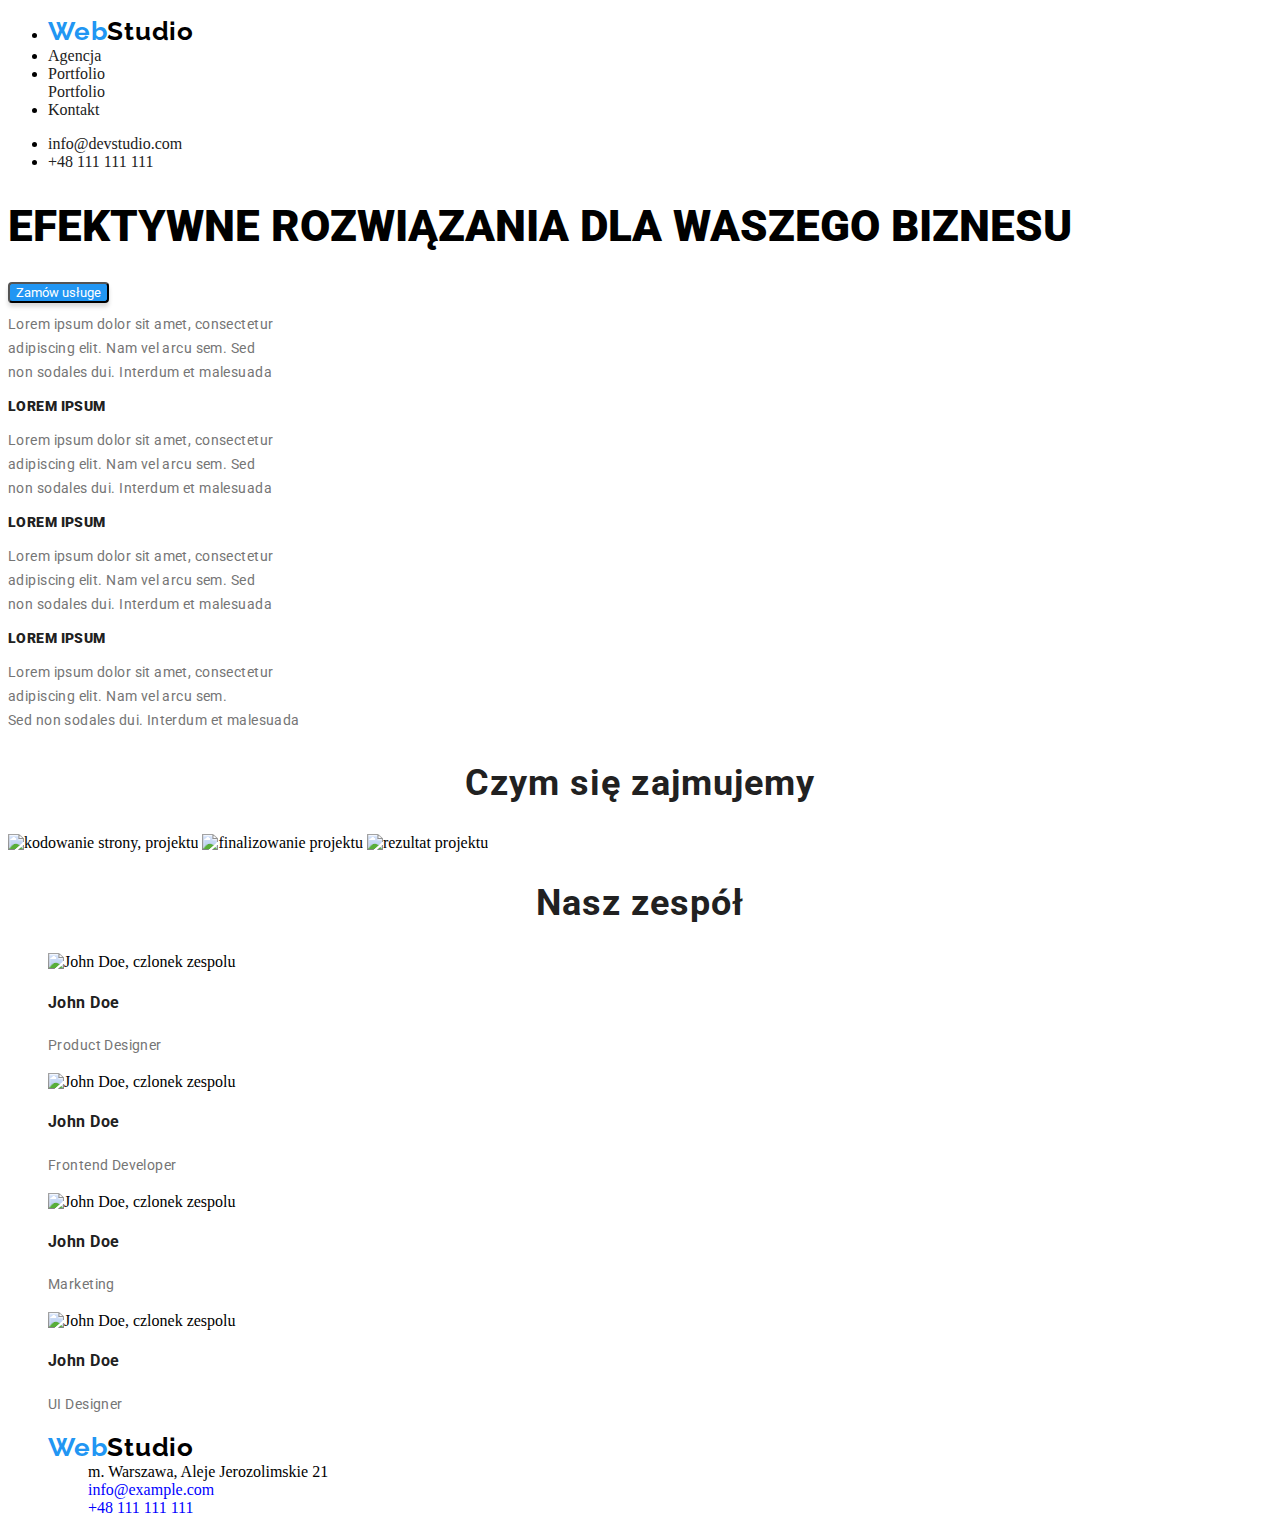
==== index.html @ becf3236 "nowe" ====
<!DOCTYPE html>
<html lang="en">
  <head>
    <meta charset="UTF-8" />
    <meta http-equiv="X-UA-Compatible" content="IE=edge" />
    <meta name="viewport" content="width=device-width, initial-scale=1.0" />
    <title>Document</title>
    <link rel="preconnect" href="https://fonts.googleapis.com" />
    <link rel="preconnect" href="https//fonts.gstatic.com" crossorigin />
    <link
      href="https://fonts.googleapis.com/css2?family=Raleway:wght@700&family=Roboto:wght@400;500;700;900&display=swap"
      rel="stylesheet"
    />
    <style>
      body {
        font-family: "Roboto", sans-serif, weight=700, sieze=18px, color #212121;
      }
      button {
        cursor: pointer;
        position: absolute;

        font-family: "Roboto";
        font-style: normal;

        color: #ffffff;

        background: #2196f3;
        box-shadow: 0px 4px 4px rgba(0, 0, 0, 0.15);
        border-radius: 4px;
      }
      h1 {
        font-family: "Roboto";
        font-style: normal;
        font-weight: 900;
        font-size: 44px;
      }
      h2 {
        font-family: "Roboto";
        font-style: normal;
        font-weight: 700;
        font-size: 36px;
        line-height: 42px;
        text-align: center;
        letter-spacing: 0.03em;

        color: #212121;
      }
      h3 {
        font-family: "Roboto";
        font-style: normal;
        font-weight: 700;
        font-size: 14px;
        line-height: 16px;
        letter-spacing: 0.03em;
        text-transform: uppercase;

        color: #212121;
      }
      h4 {
        font-family: "Roboto";
        font-style: normal;
        font-weight: 500;
        font-size: 16px;
        line-height: 19px;

        letter-spacing: 0.03em;

        color: #212121;
      }
      p {
        font-family: "Roboto";
        font-style: normal;
        font-weight: 400;
        font-size: 14px;
        line-height: 24px;

        /* or 171% */
        letter-spacing: 0.03em;

        color: #757575;
      }

      .social-links a {
        text-decoration: none;
        color: #212121;
      }

      .social-links .link:hover,
      .social-links .link:focus {
        color: #2196f3;
      }
      a {
        color: blue;
        text-decoration: none;
      }
      .blue-font {
        font-family: "Raleway";
        font-style: normal;
        font-weight: 700;
        font-size: 26px;
        line-height: 31px;

        letter-spacing: 0.03em;

        color: #000000;
      }
      .social-links .contact {
        font-family: "Roboto";
        font-style: normal;
        font-weight: 500;
        font-size: 14px;
        line-height: 16px;
        letter-spacing: 0.02em;

        color: #757575;
      }
      .dark-font {
        font-family: "Raleway";
        font-style: normal;
        font-weight: 700;
        font-size: 26px;
        line-height: 31px;

        /* identical to box height */
        letter-spacing: 0.03em;

        color: #2196f3;
      }
      .mail{
font-family: 'Roboto';
font-style: normal;
font-weight: 400;
font-size: 14px;
line-height: 24px;

/* or 171% */
letter-spacing: 0.03em;}

    .site-nav.link{
      text-decoration: underline;
    }
      
    </style>
  </head>
  <body>
    <header>
      <nav>
        <ul class="social-links">
          <li>
            <a class="link-logo" href="/WebStudio"
              ><span class="dark-font">Web</span><span class="blue-font">Studio</span></a
            >
          </li>
          <li><a class="link" href="/Agencja">Agencja</a></li>
          <li><a class="link" href="/Portfolio">Portfolio</a></li>
          <a class="link" href="./portfolio.html">Portfolio</a>
          <li><a class="link" href="/kontakt">Kontakt</a></li>
        </ul>
      </nav>
      <ul class="social-links contact">
        <li><a class="link" href="/mailto:info@devstudio.com">info@devstudio.com</a></li>
        <li><a class="link" href="/tel:+48111111111">+48 111 111 111</a></li>
      </ul>
    </header>
    <main>
      <section>
        <h1>EFEKTYWNE ROZWIĄZANIA DLA WASZEGO BIZNESU</h1>
      </section>
      <section2>
        <button class="button">Zamów usługe</button>
      </section2>
      <section3>
        <h3><strong>LOREM IPSUM</strong></h3>
        <p>
          Lorem ipsum dolor sit amet, consectetur <br />adipiscing elit. Nam vel arcu sem. Sed
          <br />non sodales dui. Interdum et malesuada
        </p>
        <h3><strong>LOREM IPSUM</strong></h3>
        <p>
          Lorem ipsum dolor sit amet, consectetur <br />adipiscing elit. Nam vel arcu sem. Sed
          <br />non sodales dui. Interdum et malesuada
        </p>
        <h3><strong>LOREM IPSUM</strong></h3>
        <p>
          Lorem ipsum dolor sit amet, consectetur <br />adipiscing elit. Nam vel arcu sem. Sed
          <br />non sodales dui. Interdum et malesuada
        </p>
        <h3><strong>LOREM IPSUM</strong></h3>
        <p>
          Lorem ipsum dolor sit amet, consectetur <br />adipiscing elit. Nam vel arcu sem. <br />Sed
          non sodales dui. Interdum et malesuada
        </p>
      <section4>
        <h2>Czym się zajmujemy</h2>
        <img src="./images/img.jpg" alt="kodowanie strony, projektu" width="370" height="294" />
        <img src="./images/img2.jpg" alt="finalizowanie projektu" width="370" height="294" />
        <img src="./images/img3.jpg" alt="rezultat projektu" width="370" height="294" />
      <section5>
        <h2>Nasz zespół</h2>
        <figure>
          <img src="./images/img4.jpg" alt="John Doe, czlonek zespolu" width="270" height="260" />
          <figcaption>
            <h4><strong>John Doe</strong></h4>
            <p class="team">Product Designer</p>
          </figcaption>
        </figure>
        <figure>
          <img src="./images/img5.jpg" alt="John Doe, czlonek zespolu" width="270" height="260" />
          <figcaption>
            <h4><strong>John Doe</strong></h4>
            <p class="team">Frontend Developer</p>
          </figcaption>
        </figure>
        <figure>
          <img src="./images/img6.jpg" alt="John Doe, czlonek zespolu" width="270" height="260" />
          <figcaption>
            <h4><strong>John Doe</strong></h4>
            <p class="team">Marketing</p>
          </figcaption>
        </figure>
        <figure>
          <img src="./images/img7.jpg" alt="John Doe, czlonek zespolu" width="270" height="260" />
          <figcaption>
            <h4><strong>John Doe</strong></h4>
            <p class="team">UI Designer</p>
          </figcaption>
        </figure>
    </main>
    </main>
    <footer>
      <adress>
        <ul>
          <a class="link-logo" href="/WebStudio"
          ><span class="dark-font">Web</span><span class="blue-font">Studio</span></a>
          <adress>
            <ul class="adress">
              m. Warszawa, Aleje Jerozolimskie 21
            </ul>
          </address>
          <ul><a  href="mailto:info@exaple.com"><site-nav class="link">info@example.com</site-nav></a></ul>
          <ul><a  href="tel:+48111111111">+48 111 111 111</a></ul>
        </ul>
      </adress>
    </footer>
  </body>
</html>
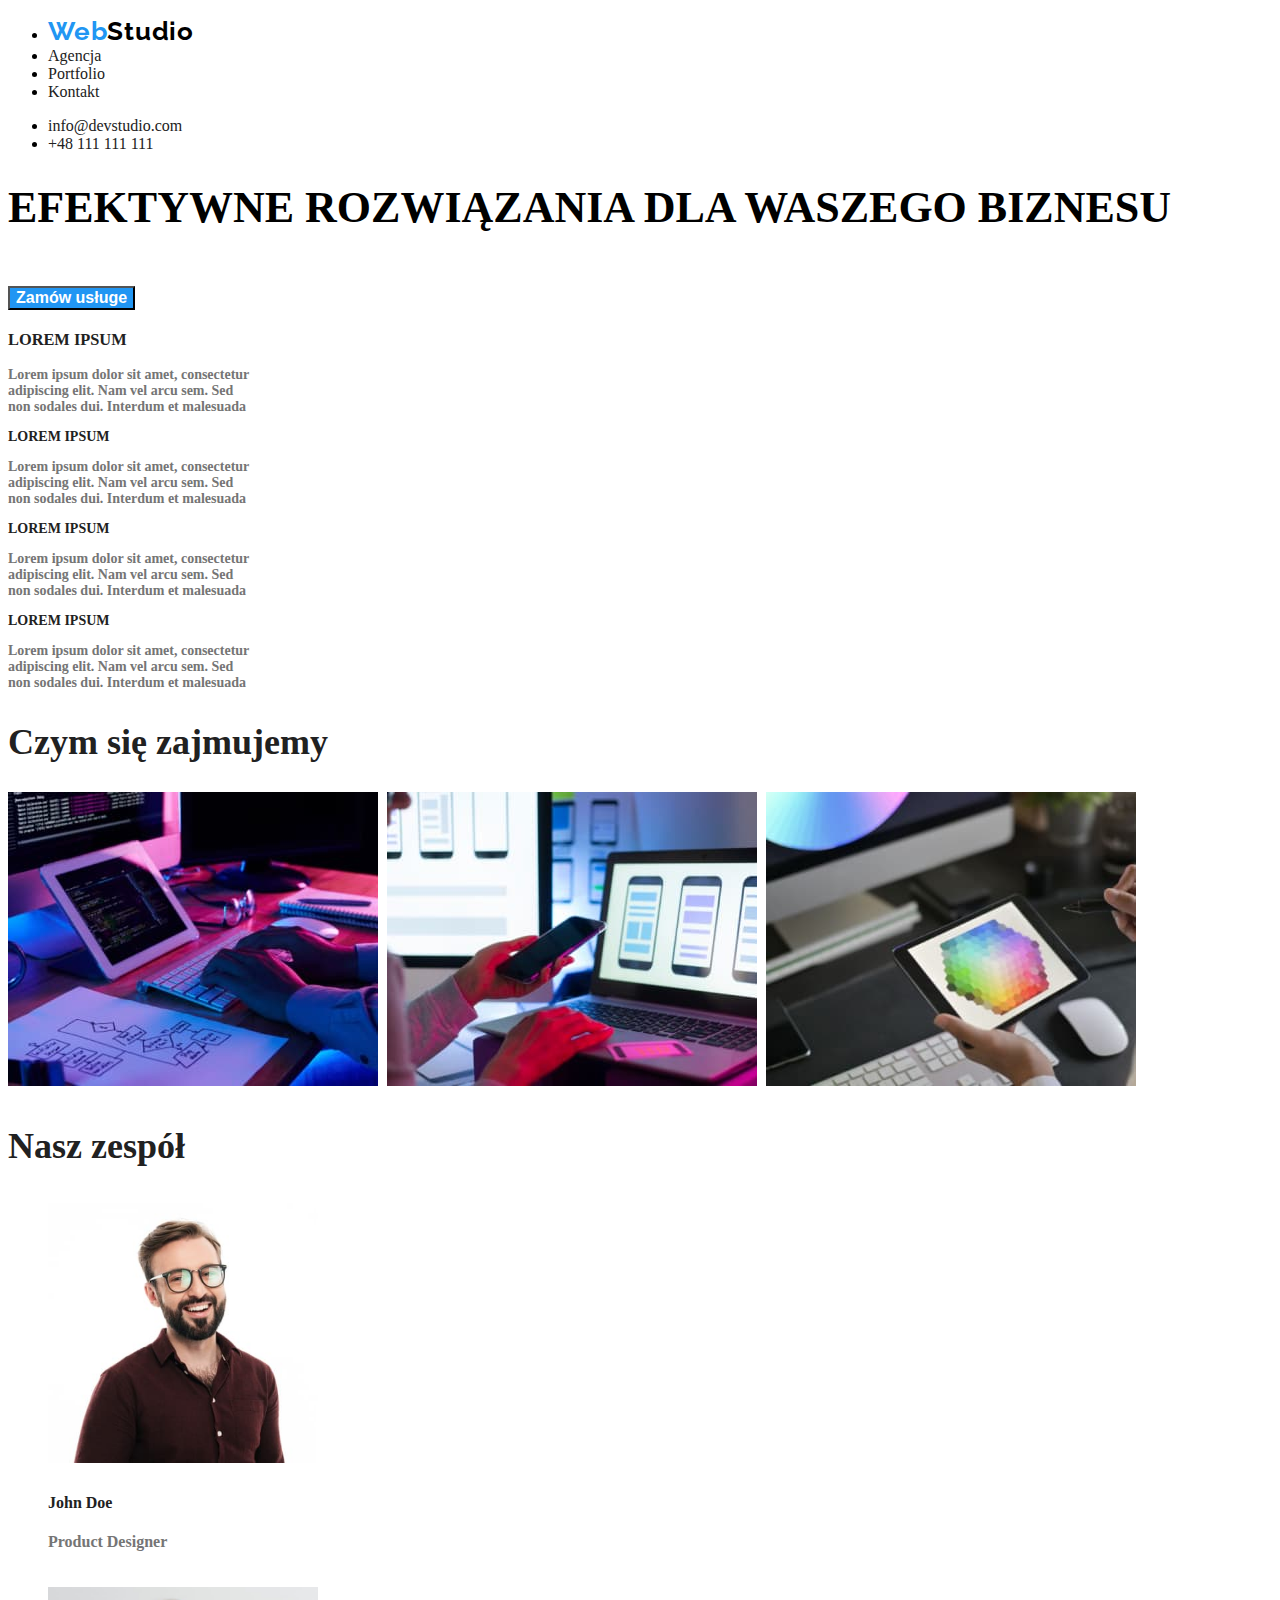
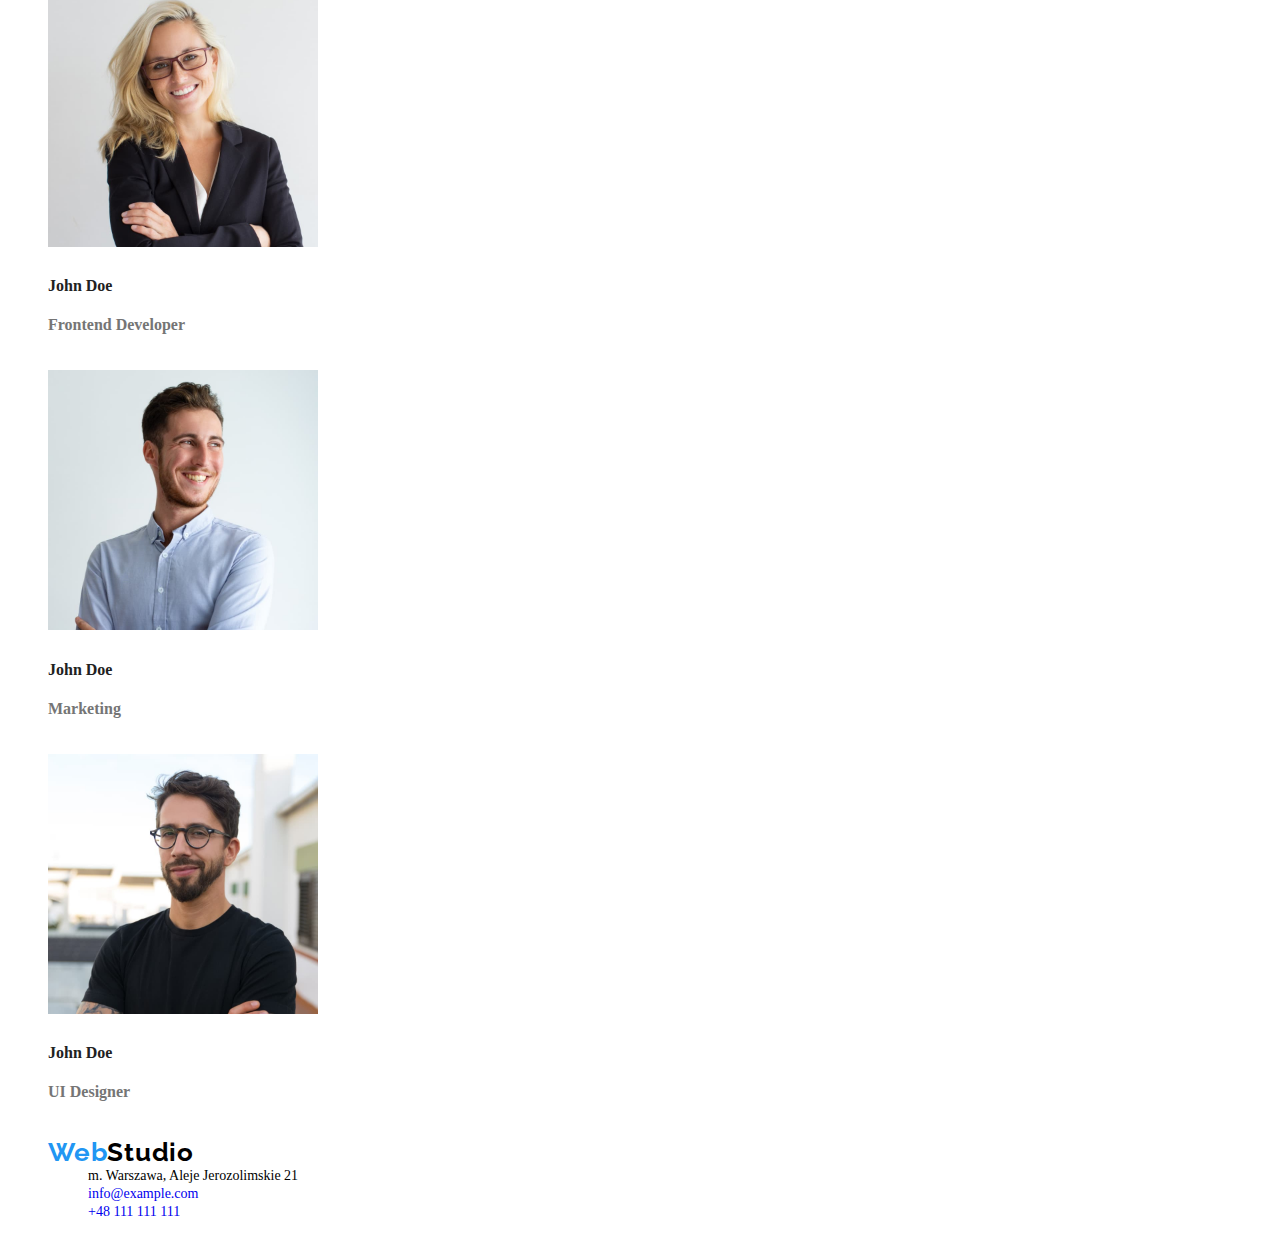
==== commit 7d882e9c: "add modern-normalize" ====
--- a/index.html
+++ b/index.html
@@ -5,242 +5,116 @@
     <meta http-equiv="X-UA-Compatible" content="IE=edge" />
     <meta name="viewport" content="width=device-width, initial-scale=1.0" />
     <title>Document</title>
-    <link rel="preconnect" href="https://fonts.googleapis.com" />
-    <link rel="preconnect" href="https//fonts.gstatic.com" crossorigin />
-    <link
-      href="https://fonts.googleapis.com/css2?family=Raleway:wght@700&family=Roboto:wght@400;500;700;900&display=swap"
-      rel="stylesheet"
-    />
+    <link rel="stylesheet" href="./css/styles.css" />
+    <link rel="preconnect" href="https://fonts.googleapis.com">
+    <link rel="preconnect" href="https://fonts.gstatic.com" crossorigin>
+    <link rel="stylesheet" href="https://cdnjs.cloudflare.com/ajax/libs/modern-normalize/1.1.0/modern-normalize.min.css" integrity="sha512-wpPYUAdjBVSE4KJnH1VR1HeZfpl1ub8YT/NKx4PuQ5NmX2tKuGu6U/JRp5y+Y8XG2tV+wKQpNHVUX03MfMFn9Q==" crossorigin="anonymous" referrerpolicy="no-referrer" />
     <style>
-      body {
-        font-family: "Roboto", sans-serif, weight=700, sieze=18px, color #212121;
-      }
-      button {
-        cursor: pointer;
-        position: absolute;
+      @import url('https://fonts.googleapis.com/css2?family=Raleway:wght@700&family=Roboto:wght@400;500;700;900&display=swap');
+    </style>
+</head>
+<body>
+  <header>
+    <nav>
+      <ul class="social-links">
+        <li>
+          <a class="link-logo" href="/WebStudio"
+            ><span class="dark-font">Web</span><span class="blue-font">Studio</span></a
+          >
+        </li>
+        <li><a class="link" href="index.html">Agencja</a></li>
+       <li><a class="link" href="./portfolio.html">Portfolio</a></li>
+        <li><a class="link" href="/kontakt">Kontakt</a></li>
+      </ul>
+    </nav>
+    <ul class="social-links contact">
+      <li><a class="link" href="/mailto:info@devstudio.com">info@devstudio.com</a></li>
+      <li><a class="link" href="/tel:+48111111111">+48 111 111 111</a></li>
+    </ul>
+  </header>
+  <main>
+    <element id="title">
+      <h1 id="title">EFEKTYWNE ROZWIĄZANIA DLA WASZEGO BIZNESU</h1>
+    </element>
+    <element2 class="index-button">
+      <button class="index-button">Zamów usługe</button>
+    </element2>
+    <element3 class="index-title">
+      <h3 clas="index-title"><strong>LOREM IPSUM</strong></h3>
+      <p class="post">
+        Lorem ipsum dolor sit amet, consectetur <br />adipiscing elit. Nam vel arcu sem. Sed
+        <br />non sodales dui. Interdum et malesuada
+      </p>
+      <h3 class="index-title"><strong>LOREM IPSUM</strong></h3>
+      <p class="post">
+        Lorem ipsum dolor sit amet, consectetur <br />adipiscing elit. Nam vel arcu sem. Sed
+        <br />non sodales dui. Interdum et malesuada
+      </p>
+      <h3 class="index-title"><strong>LOREM IPSUM</strong></h3>
+      <p class="post">
+        Lorem ipsum dolor sit amet, consectetur <br />adipiscing elit. Nam vel arcu sem. Sed
+        <br />non sodales dui. Interdum et malesuada
+      </p>
+      <h3 class="index-title"><strong>LOREM IPSUM</strong></h3>
+      <p class="post">
+        Lorem ipsum dolor sit amet, consectetur <br />adipiscing elit. Nam vel arcu sem. Sed<br/>
+        non sodales dui. Interdum et malesuada
+      </p>
+    </element3>
+    <element4 class="work">
+      <h2 class="work">Czym się zajmujemy</h2>
+      <img src="./images/img.jpg" alt="kodowanie strony, projektu" width="370" height="294" />
+      <img src="./images/img2.jpg" alt="finalizowanie projektu" width="370" height="294" />
+      <img src="./images/img3.jpg" alt="rezultat projektu" width="370" height="294" />
+    </element4>
+    <element5 class="team">
+      <h2 class="team">Nasz zespół</h2>
+      <figure>
+        <img src="./images/img4.jpg" alt="John Doe, czlonek zespolu" width="270" height="260" />
+        <figcaption>
+          <h4 class="name"><strong>John Doe</strong></h4>
+          <p class="profesion">Product Designer</p>
+        </figcaption>
+      </figure>
+      <figure>
+        <img src="./images/img5.jpg" alt="John Doe, czlonek zespolu" width="270" height="260" />
+        <figcaption>
+          <h4 class="name"><strong>John Doe</strong></h4>
+          <p class="profesion">Frontend Developer</p>
+        </figcaption>
+      </figure>
+      <figure>
+        <img src="./images/img6.jpg" alt="John Doe, czlonek zespolu" width="270" height="260" />
+        <figcaption>
+          <h4 class="name"><strong>John Doe</strong></h4>
+          <p class="profesion">Marketing</p>
+        </figcaption>
+      </figure>
+      <figure>
+        <img src="./images/img7.jpg" alt="John Doe, czlonek zespolu" width="270" height="260" />
+        <figcaption>
+          <h4 class="name"><strong>John Doe</strong></h4>
+          <p class="profesion">UI Designer</p>
+        </figcaption>
+      </figure>
+    </element5>
+  </main>
+  <footer>
+    <adress class="rest">
+      <ul>
+        <a class="link-logo" href="/WebStudio"
+        ><span class="dark-font">Web</span><span class="blue-font">Studio</span></a>
+        <adress>
+          <ul class="adress">
+            m. Warszawa, Aleje Jerozolimskie 21
+          </ul>
+        </address>
+        <ul><a class="mail"href="mailto:info@exaple.com"><site-nav>info@example.com</site-nav></a></ul>
+        <ul><a class="tel"href="tel:+48111111111">+48 111 111 111</a></ul>
+      </ul>
+    </adress>
+  </footer>
+</body>
+</html>
 
-        font-family: "Roboto";
-        font-style: normal;
-
-        color: #ffffff;
-
-        background: #2196f3;
-        box-shadow: 0px 4px 4px rgba(0, 0, 0, 0.15);
-        border-radius: 4px;
-      }
-      h1 {
-        font-family: "Roboto";
-        font-style: normal;
-        font-weight: 900;
-        font-size: 44px;
-      }
-      h2 {
-        font-family: "Roboto";
-        font-style: normal;
-        font-weight: 700;
-        font-size: 36px;
-        line-height: 42px;
-        text-align: center;
-        letter-spacing: 0.03em;
-
-        color: #212121;
-      }
-      h3 {
-        font-family: "Roboto";
-        font-style: normal;
-        font-weight: 700;
-        font-size: 14px;
-        line-height: 16px;
-        letter-spacing: 0.03em;
-        text-transform: uppercase;
-
-        color: #212121;
-      }
-      h4 {
-        font-family: "Roboto";
-        font-style: normal;
-        font-weight: 500;
-        font-size: 16px;
-        line-height: 19px;
-
-        letter-spacing: 0.03em;
-
-        color: #212121;
-      }
-      p {
-        font-family: "Roboto";
-        font-style: normal;
-        font-weight: 400;
-        font-size: 14px;
-        line-height: 24px;
-
-        /* or 171% */
-        letter-spacing: 0.03em;
-
-        color: #757575;
-      }
-
-      .social-links a {
-        text-decoration: none;
-        color: #212121;
-      }
-
-      .social-links .link:hover,
-      .social-links .link:focus {
-        color: #2196f3;
-      }
-      a {
-        color: blue;
-        text-decoration: none;
-      }
-      .blue-font {
-        font-family: "Raleway";
-        font-style: normal;
-        font-weight: 700;
-        font-size: 26px;
-        line-height: 31px;
-
-        letter-spacing: 0.03em;
-
-        color: #000000;
-      }
-      .social-links .contact {
-        font-family: "Roboto";
-        font-style: normal;
-        font-weight: 500;
-        font-size: 14px;
-        line-height: 16px;
-        letter-spacing: 0.02em;
-
-        color: #757575;
-      }
-      .dark-font {
-        font-family: "Raleway";
-        font-style: normal;
-        font-weight: 700;
-        font-size: 26px;
-        line-height: 31px;
-
-        /* identical to box height */
-        letter-spacing: 0.03em;
-
-        color: #2196f3;
-      }
-      .mail{
-font-family: 'Roboto';
-font-style: normal;
-font-weight: 400;
-font-size: 14px;
-line-height: 24px;
-
-/* or 171% */
-letter-spacing: 0.03em;}
-
-    .site-nav.link{
-      text-decoration: underline;
-    }
-      
-    </style>
-  </head>
-  <body>
-    <header>
-      <nav>
-        <ul class="social-links">
-          <li>
-            <a class="link-logo" href="/WebStudio"
-              ><span class="dark-font">Web</span><span class="blue-font">Studio</span></a
-            >
-          </li>
-          <li><a class="link" href="/Agencja">Agencja</a></li>
-          <li><a class="link" href="/Portfolio">Portfolio</a></li>
-          <a class="link" href="./portfolio.html">Portfolio</a>
-          <li><a class="link" href="/kontakt">Kontakt</a></li>
-        </ul>
-      </nav>
-      <ul class="social-links contact">
-        <li><a class="link" href="/mailto:info@devstudio.com">info@devstudio.com</a></li>
-        <li><a class="link" href="/tel:+48111111111">+48 111 111 111</a></li>
-      </ul>
-    </header>
-    <main>
-      <section>
-        <h1>EFEKTYWNE ROZWIĄZANIA DLA WASZEGO BIZNESU</h1>
-      </section>
-      <section2>
-        <button class="button">Zamów usługe</button>
-      </section2>
-      <section3>
-        <h3><strong>LOREM IPSUM</strong></h3>
-        <p>
-          Lorem ipsum dolor sit amet, consectetur <br />adipiscing elit. Nam vel arcu sem. Sed
-          <br />non sodales dui. Interdum et malesuada
-        </p>
-        <h3><strong>LOREM IPSUM</strong></h3>
-        <p>
-          Lorem ipsum dolor sit amet, consectetur <br />adipiscing elit. Nam vel arcu sem. Sed
-          <br />non sodales dui. Interdum et malesuada
-        </p>
-        <h3><strong>LOREM IPSUM</strong></h3>
-        <p>
-          Lorem ipsum dolor sit amet, consectetur <br />adipiscing elit. Nam vel arcu sem. Sed
-          <br />non sodales dui. Interdum et malesuada
-        </p>
-        <h3><strong>LOREM IPSUM</strong></h3>
-        <p>
-          Lorem ipsum dolor sit amet, consectetur <br />adipiscing elit. Nam vel arcu sem. <br />Sed
-          non sodales dui. Interdum et malesuada
-        </p>
-      <section4>
-        <h2>Czym się zajmujemy</h2>
-        <img src="./images/img.jpg" alt="kodowanie strony, projektu" width="370" height="294" />
-        <img src="./images/img2.jpg" alt="finalizowanie projektu" width="370" height="294" />
-        <img src="./images/img3.jpg" alt="rezultat projektu" width="370" height="294" />
-      <section5>
-        <h2>Nasz zespół</h2>
-        <figure>
-          <img src="./images/img4.jpg" alt="John Doe, czlonek zespolu" width="270" height="260" />
-          <figcaption>
-            <h4><strong>John Doe</strong></h4>
-            <p class="team">Product Designer</p>
-          </figcaption>
-        </figure>
-        <figure>
-          <img src="./images/img5.jpg" alt="John Doe, czlonek zespolu" width="270" height="260" />
-          <figcaption>
-            <h4><strong>John Doe</strong></h4>
-            <p class="team">Frontend Developer</p>
-          </figcaption>
-        </figure>
-        <figure>
-          <img src="./images/img6.jpg" alt="John Doe, czlonek zespolu" width="270" height="260" />
-          <figcaption>
-            <h4><strong>John Doe</strong></h4>
-            <p class="team">Marketing</p>
-          </figcaption>
-        </figure>
-        <figure>
-          <img src="./images/img7.jpg" alt="John Doe, czlonek zespolu" width="270" height="260" />
-          <figcaption>
-            <h4><strong>John Doe</strong></h4>
-            <p class="team">UI Designer</p>
-          </figcaption>
-        </figure>
-    </main>
-    </main>
-    <footer>
-      <adress>
-        <ul>
-          <a class="link-logo" href="/WebStudio"
-          ><span class="dark-font">Web</span><span class="blue-font">Studio</span></a>
-          <adress>
-            <ul class="adress">
-              m. Warszawa, Aleje Jerozolimskie 21
-            </ul>
-          </address>
-          <ul><a  href="mailto:info@exaple.com"><site-nav class="link">info@example.com</site-nav></a></ul>
-          <ul><a  href="tel:+48111111111">+48 111 111 111</a></ul>
-        </ul>
-      </adress>
-    </footer>
-  </body>
-</html>
+ --- a/css/styles.css
+++ b/css/styles.css
@@ -0,0 +1,160 @@
+<!DOCTYPE html>
+<html>
+<head>
+    <meta charset="UTF-8" />
+    <meta http-equiv="X-UA-Compatible" content="IE=edge" />
+    <meta name="viewport" content="width=device-width, initial-scale=1.0" />
+    <title>Document</title>
+    <link rel="stylesheet" href="/css/styles.css" />
+    <link rel="preconnect" href="https://fonts.googleapis.com">
+    <link rel="preconnect" href="https://fonts.gstatic.com" crossorigin>
+    <style>
+    <! index>
+    body {
+  font-family: "Roboto", sans-serif,
+  color: #212121;
+}
+
+
+.social-links .link:hover,
+.social-links .link:focus {
+  color: #2196f3;
+}
+
+.social-links .link {
+  text-decoration: none;
+  color: #212121;
+}
+.link-logo {
+  color: blue;
+  text-decoration: none;
+}
+
+.blue-font {
+  font-family: "Raleway";
+  font-style: normal;
+  font-weight: 700;
+  font-size: 26px;
+  line-height: 31px;
+
+  letter-spacing: 0.03em;
+
+  color: #000000;
+}
+.dark-font {
+  font-family: "Raleway";
+  font-style: normal;
+  font-weight: 700;
+  font-size: 26px;
+  line-height: 31px;
+
+  /* identical to box height */
+  letter-spacing: 0.03em;
+
+  color: #2196f3;
+}
+
+.social-link .contact {
+ 
+  font-weight: 500;
+  font-size: 14px;
+  line-height: 16px;
+  letter-spacing: 0.02em;
+}
+
+.index-button {
+
+  
+
+  font-weight: 700;
+  font-size: 16px;
+
+  color: #ffffff;
+
+  background: #2196f3;
+}
+
+#title {
+  
+  
+  font-weight: 900;
+  font-size: 44px;
+}
+.index-title {
+  
+
+  font-weight: 700;
+  font-size: 14px;
+
+  color: #212121;
+}
+.post {
+  
+  font-size: 14px;
+
+  color: #757575;
+}
+
+.work {
+  
+
+  font-weight: 700;
+  font-size: 36px;
+  color: #212121;
+}
+.team {
+  
+
+  font-weight: 700;
+  font-size: 36px;
+  color: #212121;
+}
+.name {
+  
+
+  font-weight: 500;
+  font-size: 16px;
+  color: #212121;
+}
+.profesion {
+
+  font-size: 16px;
+  color: #757575;
+}
+.adress {
+
+  font-size: 14px;
+}
+
+.rest .mail {
+  
+  font-size: 14px;
+
+  text-decoration: none;
+}
+.rest .tel {
+  font-size: 14px;
+
+  text-decoration: none;
+}
+<! portfolio > body {
+  font-family: "Roboto", sans-serif,  color #212121;
+}
+.portfolio-button:hover {
+  color: #ffffff;
+
+  background: #2196f3;
+}
+
+.photo .title {
+ 
+  font-weight: 700;
+  font-size: 18px;
+  color: #212121;
+}
+.subtitle {
+  
+  font-size: 16px;
+
+  color: #757575;
+}
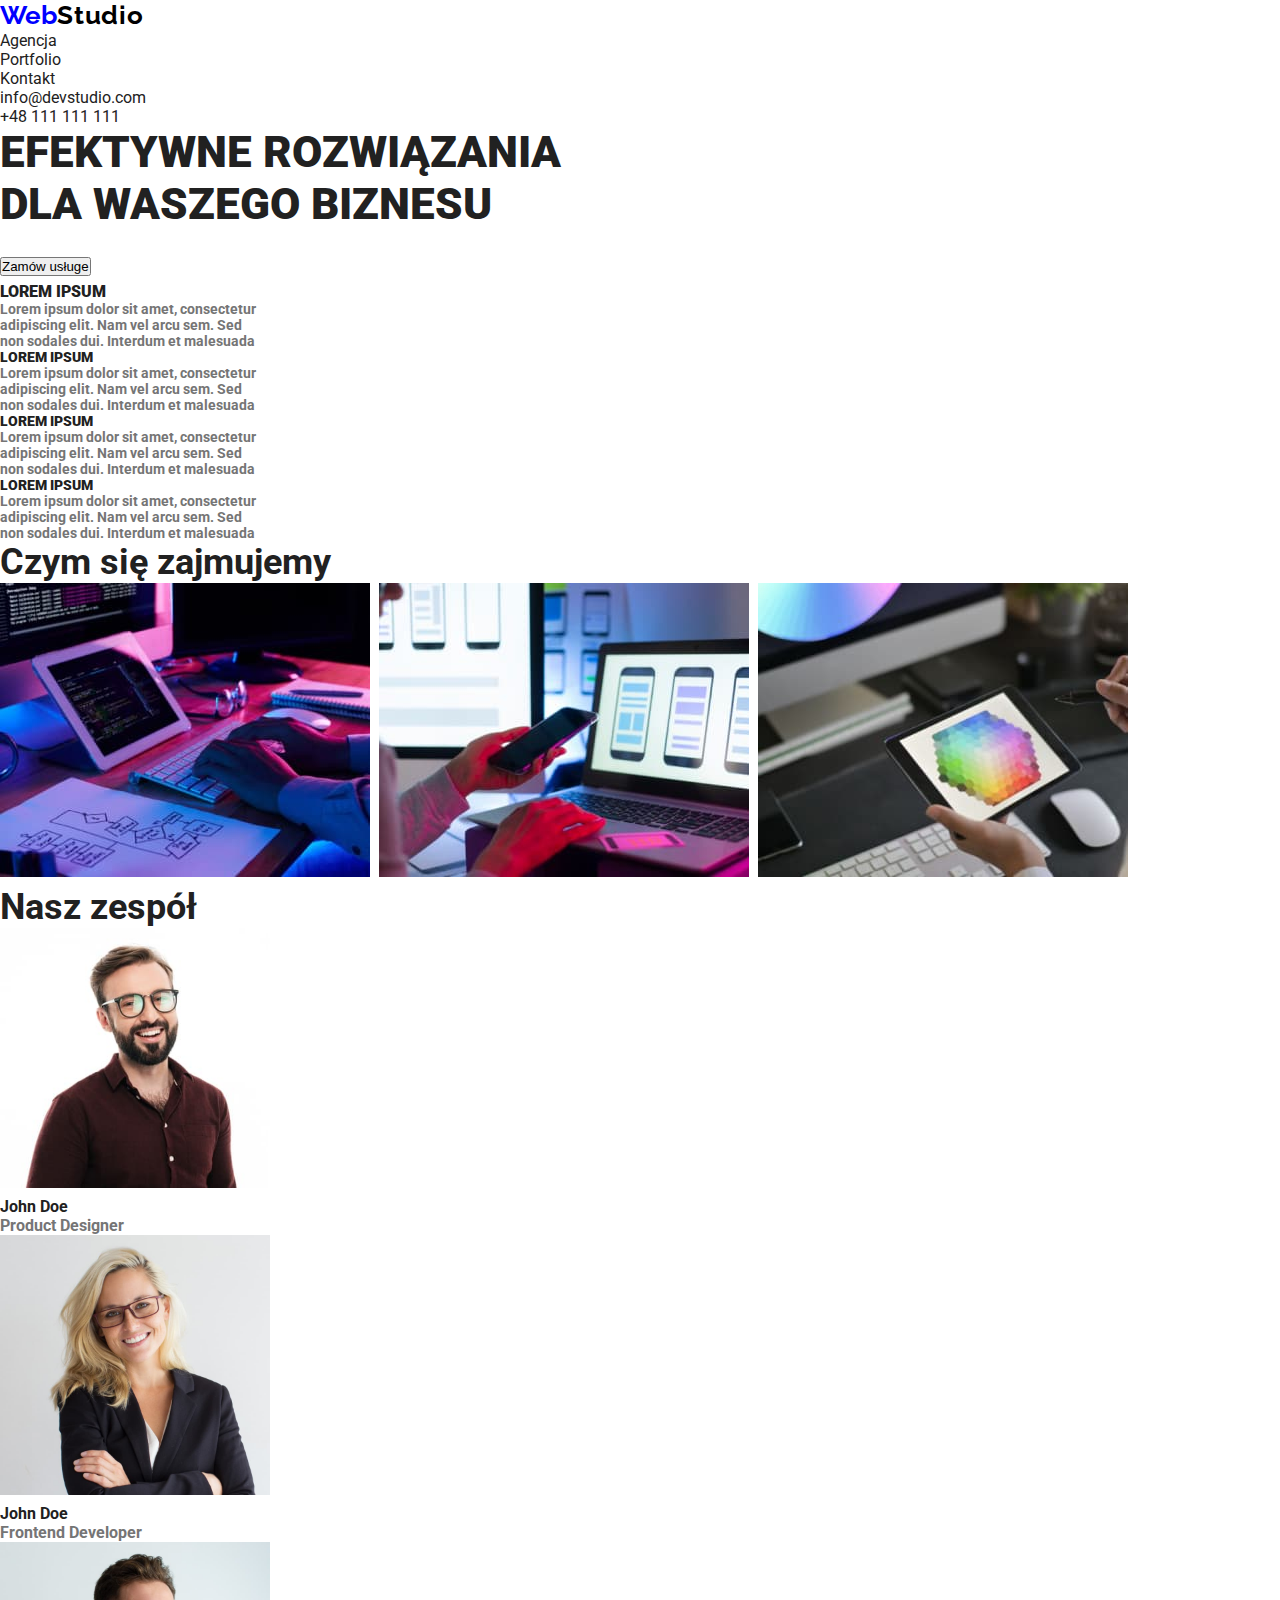
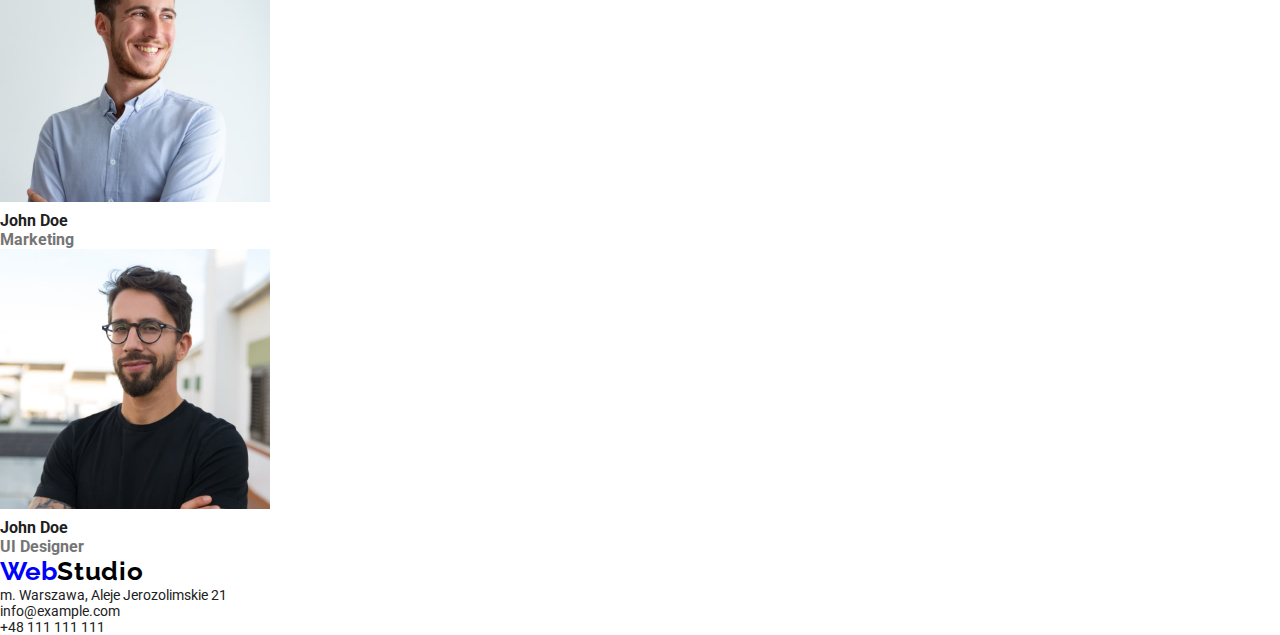
==== commit 354ed93a: "var:" ====
--- a/index.html
+++ b/index.html
@@ -4,117 +4,116 @@
     <meta charset="UTF-8" />
     <meta http-equiv="X-UA-Compatible" content="IE=edge" />
     <meta name="viewport" content="width=device-width, initial-scale=1.0" />
-    <title>Document</title>
-    <link rel="stylesheet" href="./css/styles.css" />
+    <title>WebStudio</title>
+    <link rel="stylesheet" href="https://cdnjs.cloudflare.com/ajax/libs/modern-normalize/1.1.0/modern-normalize.min.css" integrity="sha512-wpPYUAdjBVSE4KJnH1VR1HeZfpl1ub8YT/NKx4PuQ5NmX2tKuGu6U/JRp5y+Y8XG2tV+wKQpNHVUX03MfMFn9Q==" crossorigin="anonymous" referrerpolicy="no-referrer" />
     <link rel="preconnect" href="https://fonts.googleapis.com">
     <link rel="preconnect" href="https://fonts.gstatic.com" crossorigin>
-    <link rel="stylesheet" href="https://cdnjs.cloudflare.com/ajax/libs/modern-normalize/1.1.0/modern-normalize.min.css" integrity="sha512-wpPYUAdjBVSE4KJnH1VR1HeZfpl1ub8YT/NKx4PuQ5NmX2tKuGu6U/JRp5y+Y8XG2tV+wKQpNHVUX03MfMFn9Q==" crossorigin="anonymous" referrerpolicy="no-referrer" />
-    <style>
-      @import url('https://fonts.googleapis.com/css2?family=Raleway:wght@700&family=Roboto:wght@400;500;700;900&display=swap');
-    </style>
-</head>
-<body>
-  <header>
-    <nav>
-      <ul class="social-links">
-        <li>
-          <a class="link-logo" href="/WebStudio"
-            ><span class="dark-font">Web</span><span class="blue-font">Studio</span></a
-          >
-        </li>
-        <li><a class="link" href="index.html">Agencja</a></li>
-       <li><a class="link" href="./portfolio.html">Portfolio</a></li>
-        <li><a class="link" href="/kontakt">Kontakt</a></li>
+    
+    <link rel="stylesheet" href="./css/styles.css" />
+    
+  </head>
+  <body class="container">
+    <header>
+      <nav>
+        <ul>
+          <a class="logo" href="/WebStudio"
+              ><span class="dark-font">Web</span><span class="blue-font">Studio</span></a
+            >
+        </ul>
+        <ul class="nav-link">
+          <li><a class="link" href="index.html">Agencja</a></li>
+         <li><a class="link" href="./portfolio.html">Portfolio</a></li>
+          <li><a class="link" href="/kontakt">Kontakt</a></li>
+        </ul>
+      </nav>
+      <ul class= "nav-link contact">
+        <li><a class="link" href="/mailto:info@devstudio.com">info@devstudio.com</a></li>
+        <li><a class="link" href="/tel:+48111111111">+48 111 111 111</a></li>
       </ul>
-    </nav>
-    <ul class="social-links contact">
-      <li><a class="link" href="/mailto:info@devstudio.com">info@devstudio.com</a></li>
-      <li><a class="link" href="/tel:+48111111111">+48 111 111 111</a></li>
-    </ul>
-  </header>
-  <main>
-    <element id="title">
-      <h1 id="title">EFEKTYWNE ROZWIĄZANIA DLA WASZEGO BIZNESU</h1>
-    </element>
-    <element2 class="index-button">
-      <button class="index-button">Zamów usługe</button>
-    </element2>
-    <element3 class="index-title">
-      <h3 clas="index-title"><strong>LOREM IPSUM</strong></h3>
-      <p class="post">
-        Lorem ipsum dolor sit amet, consectetur <br />adipiscing elit. Nam vel arcu sem. Sed
-        <br />non sodales dui. Interdum et malesuada
-      </p>
-      <h3 class="index-title"><strong>LOREM IPSUM</strong></h3>
-      <p class="post">
-        Lorem ipsum dolor sit amet, consectetur <br />adipiscing elit. Nam vel arcu sem. Sed
-        <br />non sodales dui. Interdum et malesuada
-      </p>
-      <h3 class="index-title"><strong>LOREM IPSUM</strong></h3>
-      <p class="post">
-        Lorem ipsum dolor sit amet, consectetur <br />adipiscing elit. Nam vel arcu sem. Sed
-        <br />non sodales dui. Interdum et malesuada
-      </p>
-      <h3 class="index-title"><strong>LOREM IPSUM</strong></h3>
-      <p class="post">
-        Lorem ipsum dolor sit amet, consectetur <br />adipiscing elit. Nam vel arcu sem. Sed<br/>
-        non sodales dui. Interdum et malesuada
-      </p>
-    </element3>
-    <element4 class="work">
-      <h2 class="work">Czym się zajmujemy</h2>
-      <img src="./images/img.jpg" alt="kodowanie strony, projektu" width="370" height="294" />
-      <img src="./images/img2.jpg" alt="finalizowanie projektu" width="370" height="294" />
-      <img src="./images/img3.jpg" alt="rezultat projektu" width="370" height="294" />
-    </element4>
-    <element5 class="team">
-      <h2 class="team">Nasz zespół</h2>
-      <figure>
-        <img src="./images/img4.jpg" alt="John Doe, czlonek zespolu" width="270" height="260" />
-        <figcaption>
-          <h4 class="name"><strong>John Doe</strong></h4>
-          <p class="profesion">Product Designer</p>
-        </figcaption>
-      </figure>
-      <figure>
-        <img src="./images/img5.jpg" alt="John Doe, czlonek zespolu" width="270" height="260" />
-        <figcaption>
-          <h4 class="name"><strong>John Doe</strong></h4>
-          <p class="profesion">Frontend Developer</p>
-        </figcaption>
-      </figure>
-      <figure>
-        <img src="./images/img6.jpg" alt="John Doe, czlonek zespolu" width="270" height="260" />
-        <figcaption>
-          <h4 class="name"><strong>John Doe</strong></h4>
-          <p class="profesion">Marketing</p>
-        </figcaption>
-      </figure>
-      <figure>
-        <img src="./images/img7.jpg" alt="John Doe, czlonek zespolu" width="270" height="260" />
-        <figcaption>
-          <h4 class="name"><strong>John Doe</strong></h4>
-          <p class="profesion">UI Designer</p>
-        </figcaption>
-      </figure>
-    </element5>
-  </main>
-  <footer>
-    <adress class="rest">
-      <ul>
-        <a class="link-logo" href="/WebStudio"
-        ><span class="dark-font">Web</span><span class="blue-font">Studio</span></a>
-        <adress>
-          <ul class="adress">
-            m. Warszawa, Aleje Jerozolimskie 21
+    </header>
+    <main>
+      <element id="title">
+        <h1 id="title">EFEKTYWNE ROZWIĄZANIA </br>DLA WASZEGO BIZNESU</h1>
+      </element>
+      <element2>
+        <button class="index-button">Zamów usługe</button>
+      </element2>
+      <element3 class="index-title">
+        <h3 clas="index-title"><strong>LOREM IPSUM</strong></h3>
+        <p class="post">
+          Lorem ipsum dolor sit amet, consectetur <br />adipiscing elit. Nam vel arcu sem. Sed
+          <br />non sodales dui. Interdum et malesuada
+        </p>
+        <h3 class="index-title"><strong>LOREM IPSUM</strong></h3>
+        <p class="post">
+          Lorem ipsum dolor sit amet, consectetur <br />adipiscing elit. Nam vel arcu sem. Sed
+          <br />non sodales dui. Interdum et malesuada
+        </p>
+        <h3 class="index-title"><strong>LOREM IPSUM</strong></h3>
+        <p class="post">
+          Lorem ipsum dolor sit amet, consectetur <br />adipiscing elit. Nam vel arcu sem. Sed
+          <br />non sodales dui. Interdum et malesuada
+        </p>
+        <h3 class="index-title"><strong>LOREM IPSUM</strong></h3>
+        <p class="post">
+          Lorem ipsum dolor sit amet, consectetur <br />adipiscing elit. Nam vel arcu sem. Sed<br/>
+          non sodales dui. Interdum et malesuada
+        </p>
+      </element3>
+      <element4 class="work">
+        <h2 class="work">Czym się zajmujemy</h2>
+        <img src="./images/img.jpg" alt="kodowanie strony, projektu" width="370" height="294" />
+        <img src="./images/img2.jpg" alt="finalizowanie projektu" width="370" height="294" />
+        <img src="./images/img3.jpg" alt="rezultat projektu" width="370" height="294" />
+      </element4>
+      <element5 class="team">
+        <h2 class="team">Nasz zespół</h2>
+        <figure>
+          <img src="./images/img4.jpg" alt="John Doe, czlonek zespolu" width="270" height="260" />
+          <figcaption>
+            <h4 class="name"><strong>John Doe</strong></h4>
+            <p class="profesion">Product Designer</p>
+          </figcaption>
+        </figure>
+        <figure>
+          <img src="./images/img5.jpg" alt="John Doe, czlonek zespolu" width="270" height="260" />
+          <figcaption>
+            <h4 class="name"><strong>John Doe</strong></h4>
+            <p class="profesion">Frontend Developer</p>
+          </figcaption>
+        </figure>
+        <figure>
+          <img src="./images/img6.jpg" alt="John Doe, czlonek zespolu" width="270" height="260" />
+          <figcaption>
+            <h4 class="name"><strong>John Doe</strong></h4>
+            <p class="profesion">Marketing</p>
+          </figcaption>
+        </figure>
+        <figure>
+          <img src="./images/img7.jpg" alt="John Doe, czlonek zespolu" width="270" height="260" />
+          <figcaption>
+            <h4 class="name"><strong>John Doe</strong></h4>
+            <p class="profesion">UI Designer</p>
+          </figcaption>
+        </figure>
+      </element5>
+    </main>
+    <footer>
+      <adress class="footer">
+        <ul>
+          <a class="logo" href="/WebStudio"
+          ><span class="dark-font">Web</span><span class="blue-font">Studio</span></a>
+          <adress>
+            <ul class="adress">
+              m. Warszawa, Aleje Jerozolimskie 21
+            </ul>
+          </address>
+          <ul class="nav-link contact">
+          <li class="mail"><a class="link" href="mailto:info@exaple.com">info@example.com</a></li>
+          <li class="tel"><a class="link"href="tel:+48111111111">+48 111 111 111</a></li>
           </ul>
-        </address>
-        <ul><a class="mail"href="mailto:info@exaple.com"><site-nav>info@example.com</site-nav></a></ul>
-        <ul><a class="tel"href="tel:+48111111111">+48 111 111 111</a></ul>
-      </ul>
-    </adress>
-  </footer>
-</body>
-</html>
-
- +        </ul>
+      </adress>
+    </footer>
+  </body>
+</html>--- a/css/styles.css
+++ b/css/styles.css
@@ -1,160 +1,164 @@
-<!DOCTYPE html>
-<html>
-<head>
-    <meta charset="UTF-8" />
-    <meta http-equiv="X-UA-Compatible" content="IE=edge" />
-    <meta name="viewport" content="width=device-width, initial-scale=1.0" />
-    <title>Document</title>
-    <link rel="stylesheet" href="/css/styles.css" />
-    <link rel="preconnect" href="https://fonts.googleapis.com">
-    <link rel="preconnect" href="https://fonts.gstatic.com" crossorigin>
-    <style>
-    <! index>
-    body {
-  font-family: "Roboto", sans-serif,
-  color: #212121;
+@import url("https://fonts.googleapis.com/css2?family=Raleway:wght@700&family=Roboto:wght@400;500;700;900&display=swap");
+/*----Var----*/
+:root {
+  --font-family: "Roboto", sans-serif;
+  --primary-color: #212121;
+  --secondary-color: #2196f3; /*----nav-link .link----*/
+  --tirth-color: #ffffff; /*---index-button---*/
+  --forth-color: blue; /*--logo---*/
+  --letter-spacing: 0.03em; /*----logo----*/
+  --logo-font-family: "Raleway"; /*---logo---*/
+  --fifth-color: #000000; /*--logo---*/
+  --logo-font-style: normal; /*---logo--*/
+  --text-decoration: none; /*nav-linl-logo--*/
+  --cursor: pointer;
+  --sixth-color: #757575;
+}
+*,
+*::before,
+*::after {
+  box-sizing: border-box;
+  margin: 0px;
+  padding: 0px;
 }
 
-
-.social-links .link:hover,
-.social-links .link:focus {
-  color: #2196f3;
+p,
+a,
+li,
+ul,
+h1,
+h2,
+h3,
+h4,
+img {
+  margin: 0px;
+  padding: 0px;
+}
+.container {
+  max-width: 1200px;
+}
+body {
+  font-family: var(--font-family);
+  color: var(--primary-color);
 }
 
-.social-links .link {
-  text-decoration: none;
-  color: #212121;
+.nav-link .link:hover,
+.nav-link .link:focus {
+  color: var(--secondary-color);
 }
-.link-logo {
-  color: blue;
-  text-decoration: none;
+
+.nav-link .link {
+  text-decoration: var(--text-decoration);
+  color: var(--first-color);
+}
+.logo {
+  color: var(--forth-color);
+  text-decoration: var(--text-decoration);
 }
 
 .blue-font {
-  font-family: "Raleway";
-  font-style: normal;
+  font-family: var(--logo-font-family);
+  font-style: var(--logo-font-style);
   font-weight: 700;
   font-size: 26px;
   line-height: 31px;
 
-  letter-spacing: 0.03em;
+  letter-spacing: var(--letter-spacing);
 
-  color: #000000;
+  color: var(--fifth-color);
 }
 .dark-font {
-  font-family: "Raleway";
-  font-style: normal;
+  font-family: var(--logo-font-family);
+  font-style: var(--logo-font-style);
   font-weight: 700;
   font-size: 26px;
   line-height: 31px;
 
   /* identical to box height */
-  letter-spacing: 0.03em;
+  letter-spacing: var(letter-spacing);
 
-  color: #2196f3;
+  color: (--secondary-color);
 }
 
-.social-link .contact {
- 
+.nav-link .contact {
   font-weight: 500;
   font-size: 14px;
   line-height: 16px;
   letter-spacing: 0.02em;
 }
 
-.index-button {
-
-  
-
+.index-button:hover {
+  cursor: var(--cursor);
   font-weight: 700;
   font-size: 16px;
-
-  color: #ffffff;
-
-  background: #2196f3;
+  color: var(--tirth-color);
+  background-color: var(--secondary-color);
 }
 
 #title {
-  
-  
   font-weight: 900;
   font-size: 44px;
 }
 .index-title {
-  
-
   font-weight: 700;
   font-size: 14px;
 
-  color: #212121;
+  color: var(--primary-color);
 }
 .post {
-  
   font-size: 14px;
 
-  color: #757575;
+  color: var(--sixth-color);
 }
 
 .work {
-  
-
   font-weight: 700;
   font-size: 36px;
-  color: #212121;
+  color: var(--primary-color);
 }
 .team {
-  
-
   font-weight: 700;
   font-size: 36px;
-  color: #212121;
+  color: var(--primary-color);
 }
 .name {
-  
-
   font-weight: 500;
   font-size: 16px;
-  color: #212121;
+  color: var(--primary-color);
 }
 .profesion {
-
   font-size: 16px;
-  color: #757575;
+  color: var(--sixth-color);
 }
-.adress {
-
+footer .adress {
   font-size: 14px;
 }
 
-.rest .mail {
-  
+.nav-link .mail {
   font-size: 14px;
 
-  text-decoration: none;
+  text-decoration: var(--text-decoration);
 }
-.rest .tel {
+.nav-link .tel {
   font-size: 14px;
 
-  text-decoration: none;
+  text-decoration: var(--text-decoration);
 }
-<! portfolio > body {
-  font-family: "Roboto", sans-serif,  color #212121;
-}
+/*----portfolio----*/
+
 .portfolio-button:hover {
-  color: #ffffff;
-
-  background: #2196f3;
+  cursor: var(--cursor);
+  color: var(--tirth-color);
+  background-color: var(--secondary-color);
 }
 
 .photo .title {
- 
   font-weight: 700;
   font-size: 18px;
-  color: #212121;
+  color: var(--primary-color);
 }
 .subtitle {
-  
   font-size: 16px;
 
-  color: #757575;
+  color: var(--sixth-color);
 }
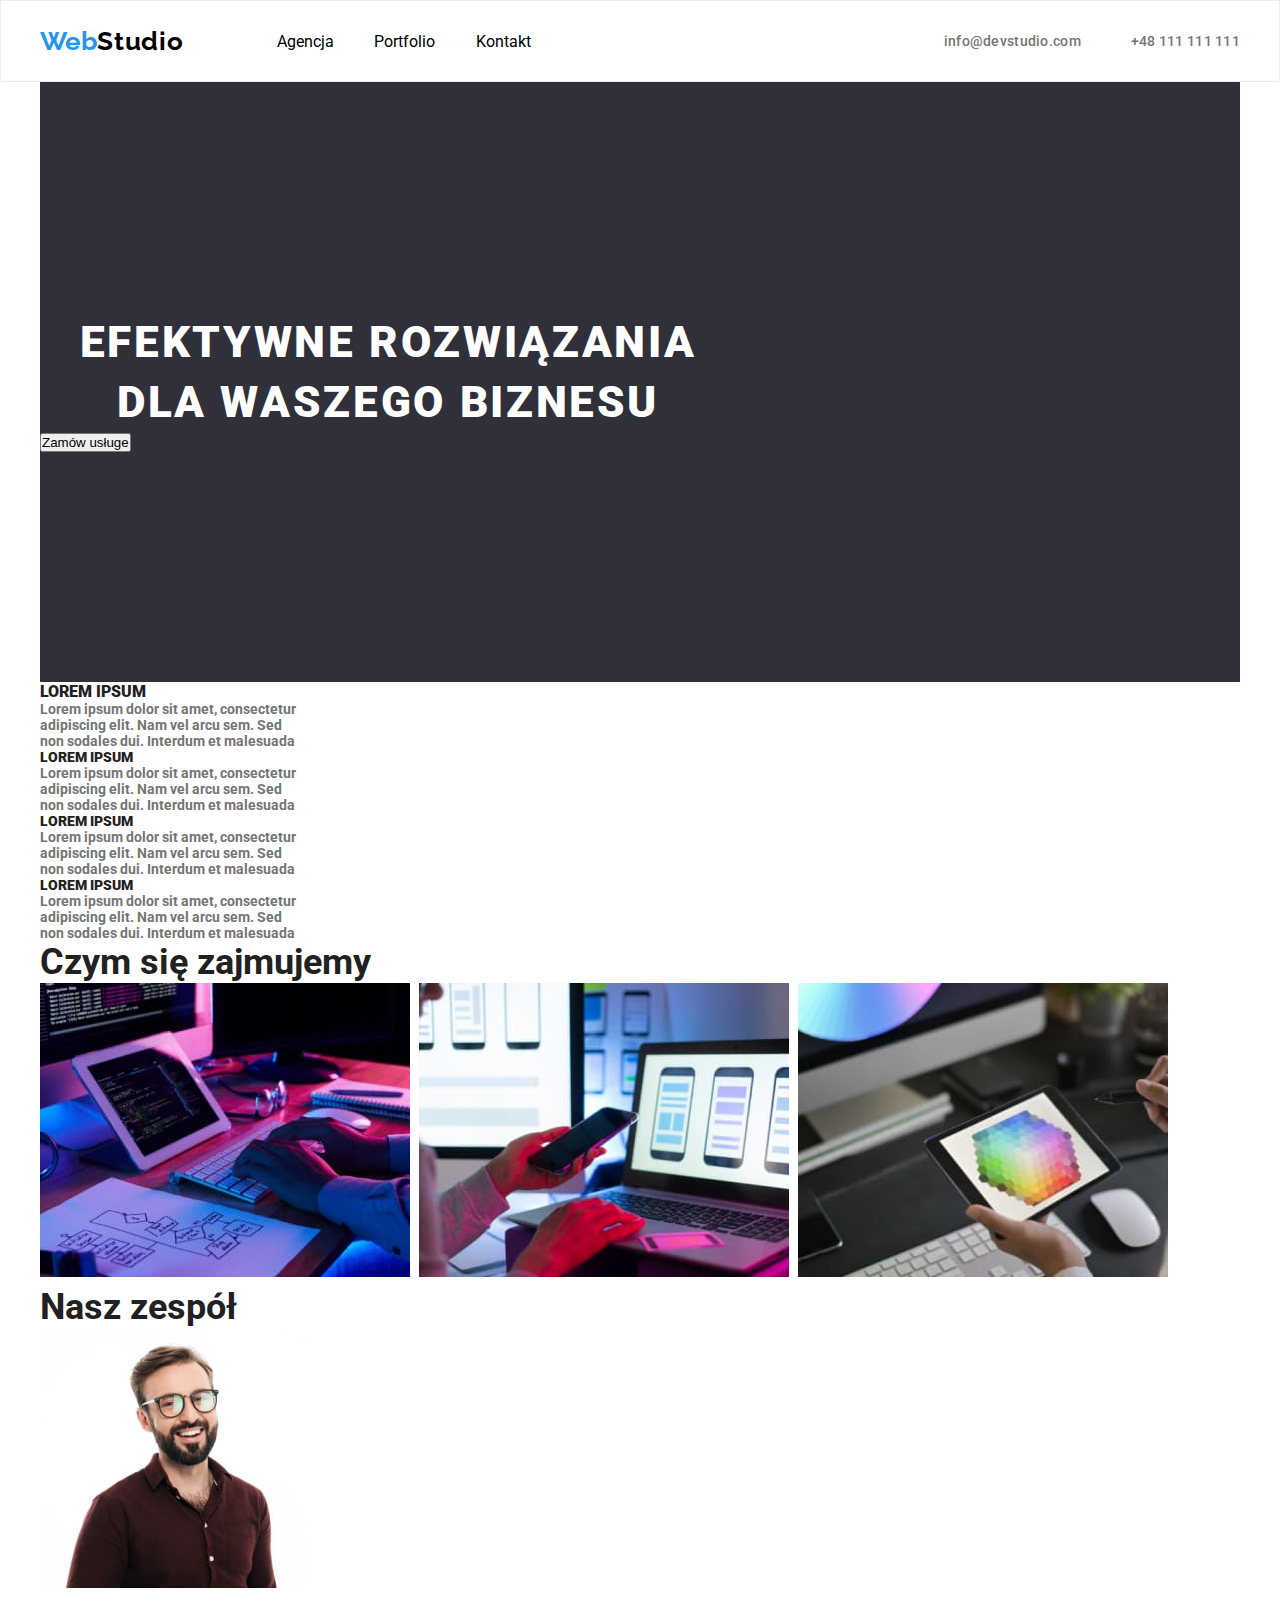
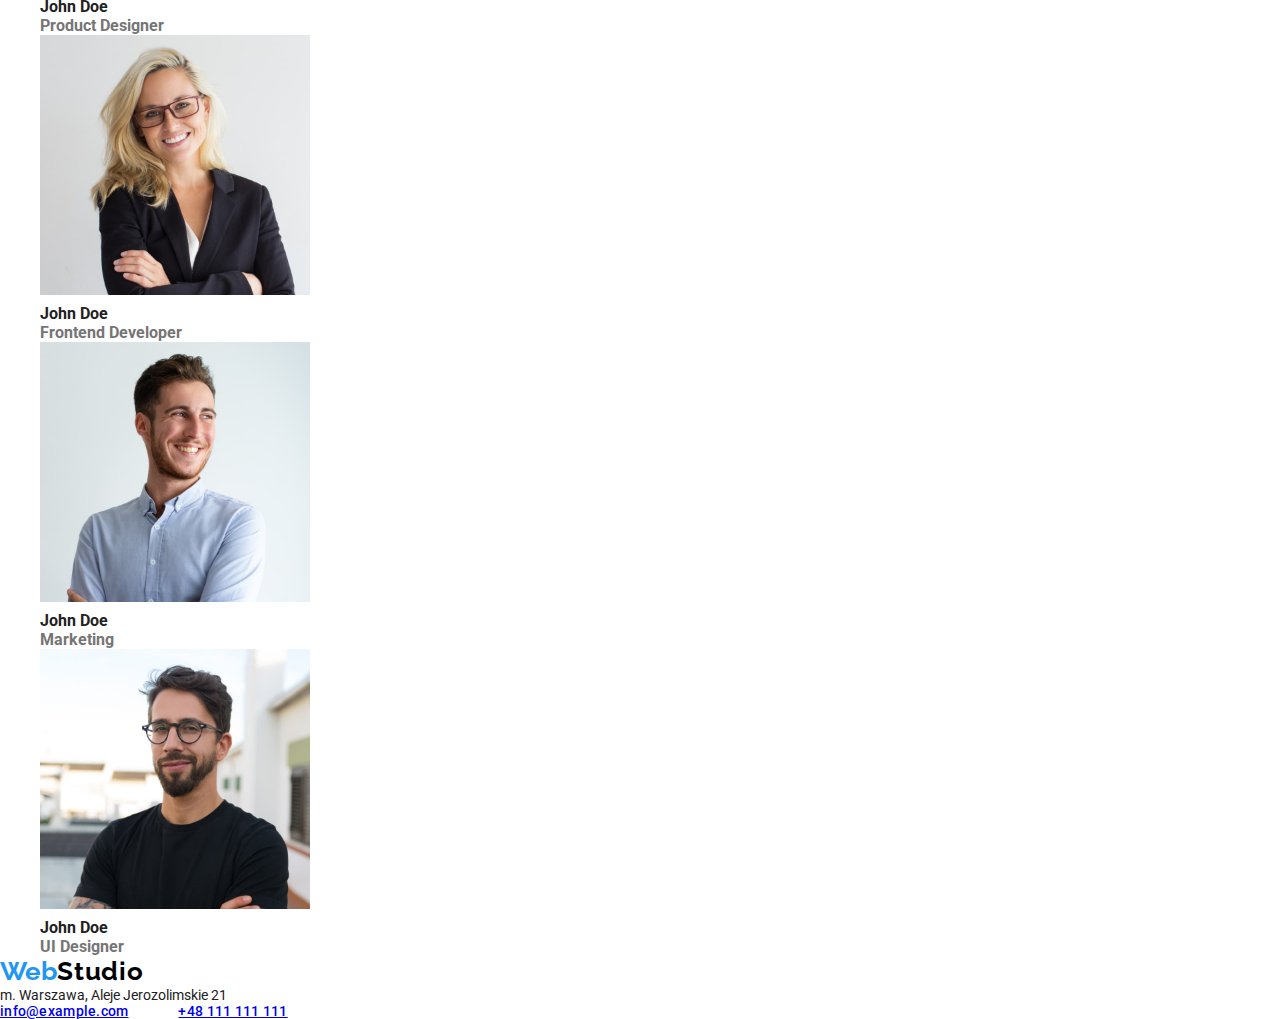
==== commit a408fbb6: "flexbox" ====
--- a/index.html
+++ b/index.html
@@ -12,92 +12,138 @@
     <link rel="stylesheet" href="./css/styles.css" />
     
   </head>
-  <body class="container">
-    <header>
-      <nav>
-        <ul>
-          <a class="logo" href="/WebStudio"
-              ><span class="dark-font">Web</span><span class="blue-font">Studio</span></a
-            >
-        </ul>
-        <ul class="nav-link">
-          <li><a class="link" href="index.html">Agencja</a></li>
-         <li><a class="link" href="./portfolio.html">Portfolio</a></li>
-          <li><a class="link" href="/kontakt">Kontakt</a></li>
-        </ul>
-      </nav>
-      <ul class= "nav-link contact">
-        <li><a class="link" href="/mailto:info@devstudio.com">info@devstudio.com</a></li>
-        <li><a class="link" href="/tel:+48111111111">+48 111 111 111</a></li>
-      </ul>
-    </header>
-    <main>
-      <element id="title">
-        <h1 id="title">EFEKTYWNE ROZWIĄZANIA </br>DLA WASZEGO BIZNESU</h1>
-      </element>
-      <element2>
-        <button class="index-button">Zamów usługe</button>
-      </element2>
+<body>
+   
+   
+<header>
+  <div class="container">
+    <div class="menu-nav">
+      <div class="navigation-logo">
+         <ul>
+           <a class="logo" href="/WebStudio"><span class="dark-font">Web</span><span class="blue-font">Studio</span></a>
+         </ul>
+        
+        <nav>
+          <ul class="nav-item">
+            <li><a class="item" href="index.html">Agencja</a></li>
+            <li><a class="item" href="./portfolio.html">Portfolio</a></li>
+            <li><a class="item" href="/kontakt">Kontakt</a></li>
+          </ul>
+        </nav>
+      </div>
+          <ul class= "contact">
+           <li><a class="contact item" href="/mailto:info@devstudio.com">info@devstudio.com</a></li>
+           <li><a class="contact item" href="/tel:+48111111111">+48 111 111 111</a></li>
+          </ul>
+    </div>
+  </div>
+</header>
+  <main>
+    <div class="container">
+      <div class="slider">
+
+         
+          <h1 class="solution_title">EFEKTYWNE ROZWIĄZANIA </br>DLA WASZEGO BIZNESU</h1>
+         
+
+
+      
+               <button class="solution-button" typ="button">Zamów usługe</button>
+         
+      </div>
+
+
       <element3 class="index-title">
+        
         <h3 clas="index-title"><strong>LOREM IPSUM</strong></h3>
+        
         <p class="post">
           Lorem ipsum dolor sit amet, consectetur <br />adipiscing elit. Nam vel arcu sem. Sed
           <br />non sodales dui. Interdum et malesuada
         </p>
+
         <h3 class="index-title"><strong>LOREM IPSUM</strong></h3>
+        
         <p class="post">
           Lorem ipsum dolor sit amet, consectetur <br />adipiscing elit. Nam vel arcu sem. Sed
           <br />non sodales dui. Interdum et malesuada
         </p>
+
+        
         <h3 class="index-title"><strong>LOREM IPSUM</strong></h3>
+        
         <p class="post">
           Lorem ipsum dolor sit amet, consectetur <br />adipiscing elit. Nam vel arcu sem. Sed
           <br />non sodales dui. Interdum et malesuada
         </p>
+       
         <h3 class="index-title"><strong>LOREM IPSUM</strong></h3>
+        
         <p class="post">
           Lorem ipsum dolor sit amet, consectetur <br />adipiscing elit. Nam vel arcu sem. Sed<br/>
           non sodales dui. Interdum et malesuada
         </p>
       </element3>
+
       <element4 class="work">
+       
         <h2 class="work">Czym się zajmujemy</h2>
+       
         <img src="./images/img.jpg" alt="kodowanie strony, projektu" width="370" height="294" />
         <img src="./images/img2.jpg" alt="finalizowanie projektu" width="370" height="294" />
         <img src="./images/img3.jpg" alt="rezultat projektu" width="370" height="294" />
       </element4>
+
       <element5 class="team">
+        
         <h2 class="team">Nasz zespół</h2>
+
+
         <figure>
           <img src="./images/img4.jpg" alt="John Doe, czlonek zespolu" width="270" height="260" />
           <figcaption>
+
             <h4 class="name"><strong>John Doe</strong></h4>
+           
             <p class="profesion">Product Designer</p>
           </figcaption>
         </figure>
+
         <figure>
           <img src="./images/img5.jpg" alt="John Doe, czlonek zespolu" width="270" height="260" />
           <figcaption>
+           
             <h4 class="name"><strong>John Doe</strong></h4>
+            
             <p class="profesion">Frontend Developer</p>
           </figcaption>
         </figure>
+
+
         <figure>
           <img src="./images/img6.jpg" alt="John Doe, czlonek zespolu" width="270" height="260" />
           <figcaption>
+           
             <h4 class="name"><strong>John Doe</strong></h4>
+           
             <p class="profesion">Marketing</p>
           </figcaption>
         </figure>
+
+
         <figure>
           <img src="./images/img7.jpg" alt="John Doe, czlonek zespolu" width="270" height="260" />
           <figcaption>
+           
             <h4 class="name"><strong>John Doe</strong></h4>
+           
             <p class="profesion">UI Designer</p>
           </figcaption>
         </figure>
       </element5>
-    </main>
+
+    </div>
+  </main>
     <footer>
       <adress class="footer">
         <ul>
--- a/css/styles.css
+++ b/css/styles.css
@@ -13,6 +13,7 @@
   --text-decoration: none; /*nav-linl-logo--*/
   --cursor: pointer;
   --sixth-color: #757575;
+  --border: 1px solid #ececec; /*--heder--*/
 }
 *,
 *::before,
@@ -22,38 +23,46 @@
   padding: 0px;
 }
 
-p,
-a,
-li,
-ul,
-h1,
-h2,
-h3,
-h4,
-img {
-  margin: 0px;
-  padding: 0px;
-}
 .container {
   max-width: 1200px;
+  margin: auto;
+  display: block;
 }
 body {
   font-family: var(--font-family);
   color: var(--primary-color);
 }
-
-.nav-link .link:hover,
-.nav-link .link:focus {
+header {
+  border: var(--border);
+}
+.menu-nav {
+  width: 1200px;
+  height: 80px;
+
+  list-style-type: none;
+  display: flex;
+  align-items: center;
+}
+.menu > .item:not(:last-child) {
+  margin-right: 10px;
+}
+
+.navigation-logo {
+  display: flex;
+  align-items: center;
+
+  border-radius: 0px;
+
+  margin-right: auto;
+}
+
+.logo {
   color: var(--secondary-color);
-}
-
-.nav-link .link {
-  text-decoration: var(--text-decoration);
-  color: var(--first-color);
-}
-.logo {
-  color: var(--forth-color);
-  text-decoration: var(--text-decoration);
+  text-decoration: var(--text-decoration);
+  height: 31px;
+  width: 145px;
+  left: 215px;
+  top: 24px;
 }
 
 .blue-font {
@@ -80,11 +89,96 @@
   color: (--secondary-color);
 }
 
-.nav-link .contact {
+.nav-item {
+  height: 16px;
+  width: 254px;
+  left: 453px;
+  top: 32px;
+  border-radius: 0px;
+  margin-left: 93px;
+  padding-top: 32px;
+  padding-bottom: 32px;
+  justify-content: space-between;
+
+  list-style: none;
+  display: flex;
+  align-items: center;
+  color: var(--fifth-color);
+}
+
+.item:hover,
+.item:focus {
+  color: var(--secondary-color);
+}
+
+.item {
+  text-decoration: var(--text-decoration);
+  color: var(--fifth-color);
+
+  display: flex;
+  list-style: none;
+}
+
+.contact {
   font-weight: 500;
   font-size: 14px;
   line-height: 16px;
   letter-spacing: 0.02em;
+  display: flex;
+  list-style: none;
+  gap: 50px;
+  color: var(--sixth-color);
+}
+.contact .item {
+  display: flex;
+}
+
+/*---main----*/
+
+.slider {
+  height: 600px;
+  background-color: #2f303a;
+  align-content: center;
+  display: block;
+}
+
+.solution_title {
+  width: 696px;
+  height: 120px;
+  left: 452px;
+  top: 280px;
+  font-weight: 900;
+  font-size: 44px;
+  line-height: 60px;
+
+  /* or 136% */
+
+  text-align: center;
+  letter-spacing: 0.06em;
+  text-transform: uppercase;
+  color: var(--tirth-color);
+}
+
+.solution-button:hover {
+  text-size-adjust: auto;
+  cursor: var(--cursor);
+  color: var(--secondary-color);
+  width: 200px;
+  height: 50px;
+  left: 700px;
+  top: 430px;
+
+  background: #2196f3;
+  box-shadow: 0px 4px 4px rgba(0, 0, 0, 0.15);
+  border-radius: 4px;
+  align-items: center;
+}
+
+.index-title {
+  font-weight: 700;
+  font-size: 14px;
+
+  color: var(--primary-color);
 }
 
 .index-button:hover {
@@ -95,16 +189,6 @@
   background-color: var(--secondary-color);
 }
 
-#title {
-  font-weight: 900;
-  font-size: 44px;
-}
-.index-title {
-  font-weight: 700;
-  font-size: 14px;
-
-  color: var(--primary-color);
-}
 .post {
   font-size: 14px;
 
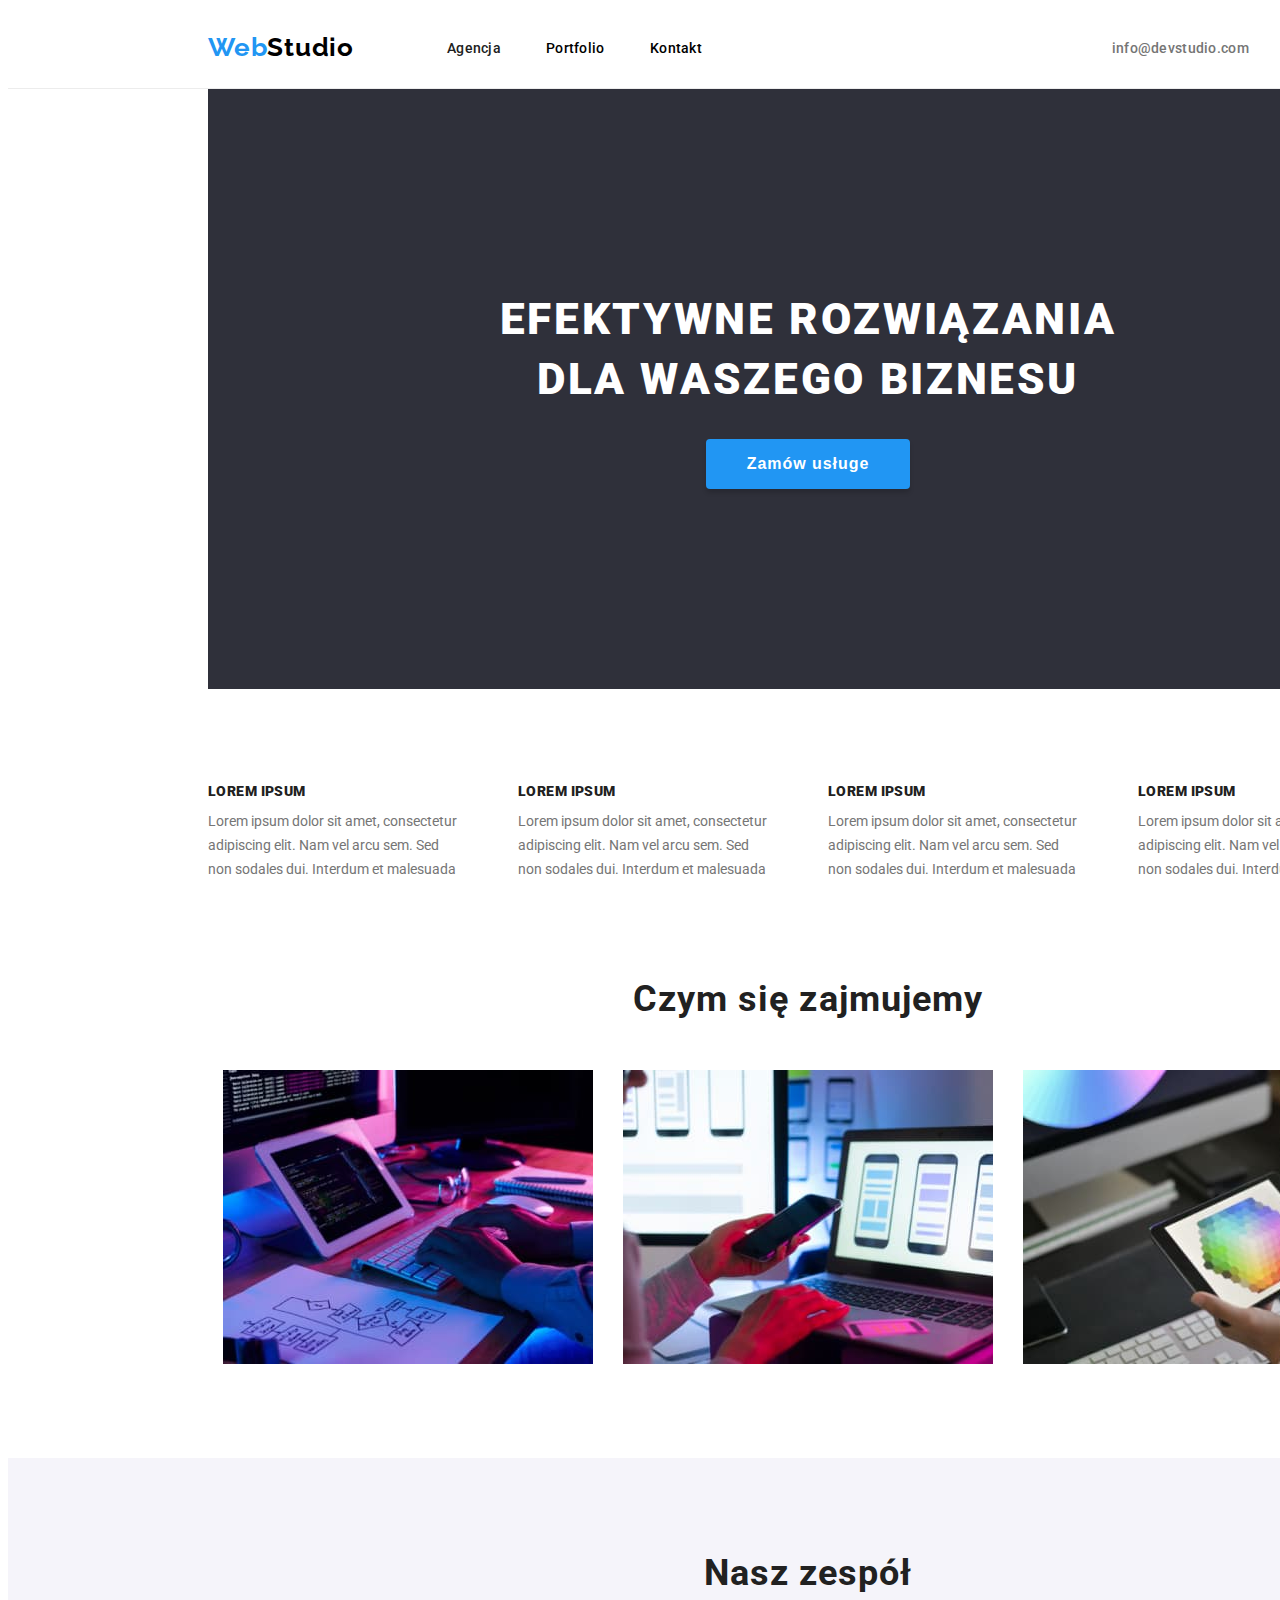
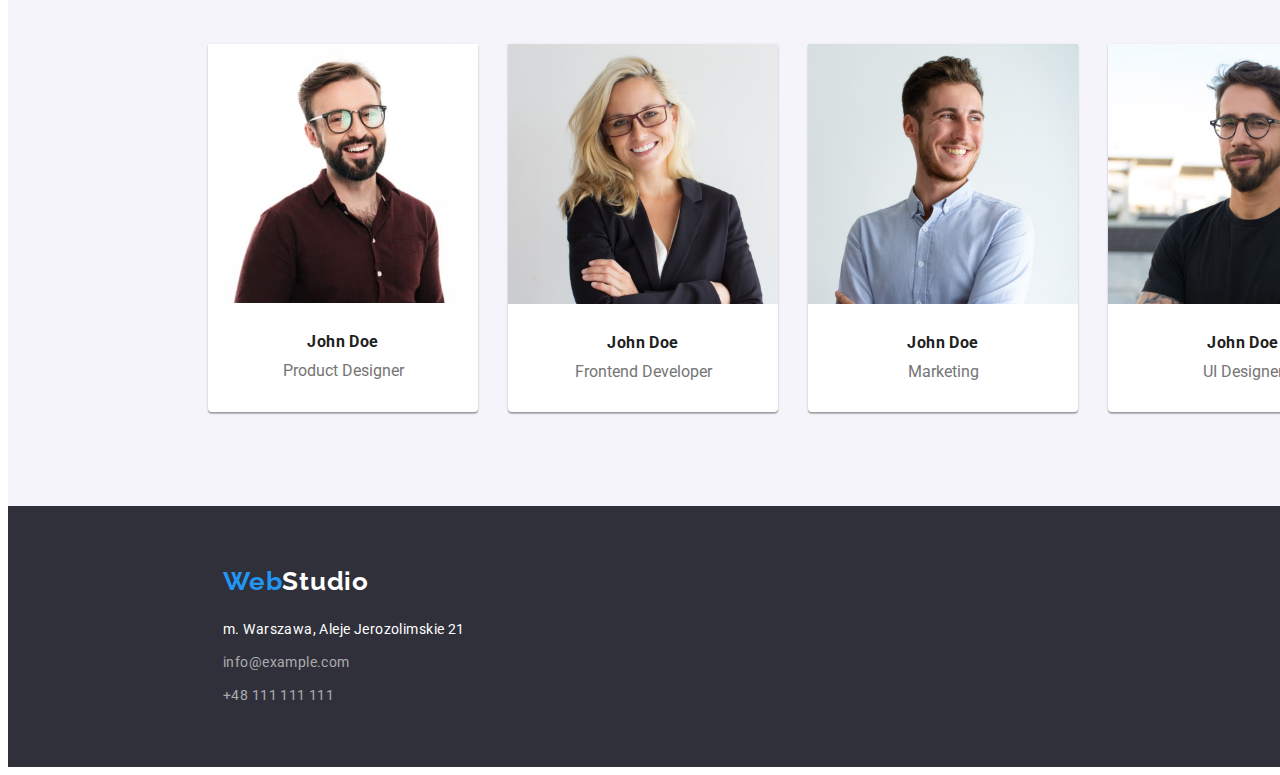
==== commit 9b36f823: "finished index" ====
--- a/index.html
+++ b/index.html
@@ -15,151 +15,173 @@
 <body>
    
    
-<header>
+<header class="header">
   <div class="container">
-    <div class="menu-nav">
-      <div class="navigation-logo">
-         <ul>
-           <a class="logo" href="/WebStudio"><span class="dark-font">Web</span><span class="blue-font">Studio</span></a>
-         </ul>
+    <nav class="navigation">
+            <a class="logo" href="/WebStudio"><span class="dark-font">Web</span><span class="blue-font">Studio</span></a>
+           
         
-        <nav>
-          <ul class="nav-item">
-            <li><a class="item" href="index.html">Agencja</a></li>
-            <li><a class="item" href="./portfolio.html">Portfolio</a></li>
-            <li><a class="item" href="/kontakt">Kontakt</a></li>
-          </ul>
-        </nav>
-      </div>
-          <ul class= "contact">
-           <li><a class="contact item" href="/mailto:info@devstudio.com">info@devstudio.com</a></li>
-           <li><a class="contact item" href="/tel:+48111111111">+48 111 111 111</a></li>
-          </ul>
-    </div>
+            <ul class="nav_list">
+              <li class="nav_item_list">
+                    <a class="nav_item_list_agencja" href="index.html">Agencja</a></li>
+              <li class="nav_item_list">
+                    <a class="nav_item_list_portfolio" href="./portfolio.html">Portfolio</a></li>
+              <li class="nav_item_list">
+                    <a class="nav_item_list_contact" href="kontakt">Kontakt</a></li>
+            </ul>
+    </nav>
+      
+            <ul class="contact_item">
+             <li class="secound_item">
+              <a class="secound_item_mail" href="/mailto:info@devstudio.com">info@devstudio.com</a></li>
+             <li class="secound_item">
+              <a class="secound_item_tel" href="/tel:+48111111111">+48 111 111 111</a></li>
+            </ul>
+  
   </div>
 </header>
+
   <main>
-    <div class="container">
-      <div class="slider">
-
-         
-          <h1 class="solution_title">EFEKTYWNE ROZWIĄZANIA </br>DLA WASZEGO BIZNESU</h1>
-         
-
-
+    <!------------slider--------->
+      <section class="slider">
+          <div class="container">
       
-               <button class="solution-button" typ="button">Zamów usługe</button>
-         
-      </div>
-
-
-      <element3 class="index-title">
-        
-        <h3 clas="index-title"><strong>LOREM IPSUM</strong></h3>
-        
+              <h1 class="solution_title">EFEKTYWNE ROZWIĄZANIA </br>DLA WASZEGO BIZNESU</h1>
+              <button class="solution-button" typ="button"><a class="button-title">Zamów usługe</a></button>
+          </div> 
+      </section>
+    
+<section class="down_page">
+  <div class="container">
+    <section class="trump">
+      <ul class="all_item">
+        <h3 class="index_title"><strong>LOREM IPSUM</strong></h3>
         <p class="post">
           Lorem ipsum dolor sit amet, consectetur <br />adipiscing elit. Nam vel arcu sem. Sed
           <br />non sodales dui. Interdum et malesuada
         </p>
+      </ul>
+    
 
-        <h3 class="index-title"><strong>LOREM IPSUM</strong></h3>
-        
+    
+      <ul class="all_item">
+        <h3 class="index_title"><strong>LOREM IPSUM</strong></h3>
         <p class="post">
           Lorem ipsum dolor sit amet, consectetur <br />adipiscing elit. Nam vel arcu sem. Sed
           <br />non sodales dui. Interdum et malesuada
         </p>
+      </ul>
+    
 
-        
-        <h3 class="index-title"><strong>LOREM IPSUM</strong></h3>
-        
+    
+      <ul class="all_item">
+        <h3 class="index_title"><strong>LOREM IPSUM</strong></h3>
         <p class="post">
           Lorem ipsum dolor sit amet, consectetur <br />adipiscing elit. Nam vel arcu sem. Sed
           <br />non sodales dui. Interdum et malesuada
         </p>
-       
-        <h3 class="index-title"><strong>LOREM IPSUM</strong></h3>
-        
+      </ul>
+    
+    
+      <ul class="all_item">
+        <h3 class="index_title"><strong>LOREM IPSUM</strong></h3>
         <p class="post">
           Lorem ipsum dolor sit amet, consectetur <br />adipiscing elit. Nam vel arcu sem. Sed<br/>
           non sodales dui. Interdum et malesuada
         </p>
-      </element3>
+      </ul>
+    </section>
+      
 
-      <element4 class="work">
+  </div>
+</section>
+
+<!----about_us------------>
+
+  <section class="about_us">
+    <div class="container">
+    
+      <h2 class="work">Czym się zajmujemy</h2>
        
-        <h2 class="work">Czym się zajmujemy</h2>
-       
-        <img src="./images/img.jpg" alt="kodowanie strony, projektu" width="370" height="294" />
-        <img src="./images/img2.jpg" alt="finalizowanie projektu" width="370" height="294" />
-        <img src="./images/img3.jpg" alt="rezultat projektu" width="370" height="294" />
-      </element4>
+       <ul class="about_us_photo_list">
+        <li class="about_us_photo"><img class="photo"src="./images/img.jpg" alt="kodowanie strony, projektu" width="370" height="294" ></li>
+        <li class="about_us_photo"><img class="photo"src="./images/img2.jpg" alt="finalizowanie projektu" width="370" height="294" ></li>
+        <li class="about_us_photo"><img class="photo"src="./images/img3.jpg" alt="rezultat projektu" width="370" height="294" ></li>
+       </ul>
+    </div>
+  </section>
+  <!------------team-->
 
-      <element5 class="team">
+    <section class="team">
+
+      <div class="container">
         
-        <h2 class="team">Nasz zespół</h2>
+        <h2 class="our_team">Nasz zespół</h2>
 
 
-        <figure>
-          <img src="./images/img4.jpg" alt="John Doe, czlonek zespolu" width="270" height="260" />
-          <figcaption>
-
+      <ul class="picture">
+          <li class="team_photo"><img class="photo" src="./images/img4.jpg" alt="John Doe, czlonek zespolu" width="270" height="260" />
+        <div class="wraper">
             <h4 class="name"><strong>John Doe</strong></h4>
            
             <p class="profesion">Product Designer</p>
-          </figcaption>
-        </figure>
+        </div>
+          </li>
 
-        <figure>
-          <img src="./images/img5.jpg" alt="John Doe, czlonek zespolu" width="270" height="260" />
-          <figcaption>
-           
+        
+          <li class="team_photo"><img class="photo" src="./images/img5.jpg" alt="John Doe, czlonek zespolu" width="270" height="260" />
+        <div class="wraper"> 
             <h4 class="name"><strong>John Doe</strong></h4>
             
             <p class="profesion">Frontend Developer</p>
-          </figcaption>
-        </figure>
+        </div>
+          </li>
+        
 
-
-        <figure>
-          <img src="./images/img6.jpg" alt="John Doe, czlonek zespolu" width="270" height="260" />
-          <figcaption>
-           
+        
+          <li class="team_photo"><img class="photo" src="./images/img6.jpg" alt="John Doe, czlonek zespolu" width="270" height="260" />
+        <div class="wraper">
             <h4 class="name"><strong>John Doe</strong></h4>
            
             <p class="profesion">Marketing</p>
-          </figcaption>
-        </figure>
+        </div>
+          </li>
+
+        
+          <li class="team_photo"><img class="photo" src="./images/img7.jpg" alt="John Doe, czlonek zespolu" width="270" height="260" />
+        <div class="wraper">
+           <h4 class="name"><strong>John Doe</strong></h4>
+           
+            <p class="profesion">UI Designer</p>
+        </div>
+          </li>
+      </ul>
+  
+      </div>
+    </section>
+</section>
+</main>
 
 
-        <figure>
-          <img src="./images/img7.jpg" alt="John Doe, czlonek zespolu" width="270" height="260" />
-          <figcaption>
-           
-            <h4 class="name"><strong>John Doe</strong></h4>
-           
-            <p class="profesion">UI Designer</p>
-          </figcaption>
-        </figure>
-      </element5>
+    <footer class="footer">
 
-    </div>
-  </main>
-    <footer>
-      <adress class="footer">
-        <ul>
-          <a class="logo" href="/WebStudio"
-          ><span class="dark-font">Web</span><span class="blue-font">Studio</span></a>
-          <adress>
-            <ul class="adress">
-              m. Warszawa, Aleje Jerozolimskie 21
-            </ul>
-          </address>
-          <ul class="nav-link contact">
-          <li class="mail"><a class="link" href="mailto:info@exaple.com">info@example.com</a></li>
-          <li class="tel"><a class="link"href="tel:+48111111111">+48 111 111 111</a></li>
-          </ul>
-        </ul>
-      </adress>
+            <div class="container">
+                 <a class="logo_footer" href="/WebStudio"><span class="web-text">Web</span><span class="studio-text">Studio</span></a>
+              
+                <address class="contact_list">
+                  <ul class="footer_list">
+                   <li class="footer_item"><a class="adress">m. Warszawa, Aleje Jerozolimskie 21</a></li>
+                   <li class="footer_item"><a class="mail"><href="mailto:info@exaple.com">info@example.com</a></li>
+                   <li class="footer_item"><a class="tel"><href="tel:+48111111111">+48 111 111 111</a></li>  
+                  </ul>
+                </address>
+            </div>
     </footer>
-  </body>
+ </body>
+
+
+    
+              
+
+    
 </html>--- a/css/styles.css
+++ b/css/styles.css
@@ -14,55 +14,64 @@
   --cursor: pointer;
   --sixth-color: #757575;
   --border: 1px solid #ececec; /*--heder--*/
-}
-*,
-*::before,
-*::after {
-  box-sizing: border-box;
+  --slider-color: #2f303a;
+}
+
+h1,
+h2,
+h3,
+h4,
+h5,
+ul,
+p {
   margin: 0px;
   padding: 0px;
 }
 
-.container {
-  max-width: 1200px;
-  margin: auto;
-  display: block;
-}
+img {
+  display: block;
+}
+li {
+  list-style: none;
+  text-decoration: none;
+}
+
 body {
   font-family: var(--font-family);
   color: var(--primary-color);
 }
-header {
-  border: var(--border);
-}
-.menu-nav {
+
+.container {
   width: 1200px;
+  margin: 0 auto;
+  align-items: center;
+}
+
+.header {
+  border-bottom: var(--border);
+  width: 1600px;
   height: 80px;
-
-  list-style-type: none;
-  display: flex;
+}
+
+.header .container {
   align-items: center;
-}
-.menu > .item:not(:last-child) {
-  margin-right: 10px;
-}
-
-.navigation-logo {
-  display: flex;
-  align-items: center;
-
-  border-radius: 0px;
-
-  margin-right: auto;
+  display: flex;
+  margin: 0 auto;
+  padding-top: 24px;
+
+  padding-bottom: 25px;
+}
+
+.navigation {
+  display: flex;
 }
 
 .logo {
   color: var(--secondary-color);
   text-decoration: var(--text-decoration);
-  height: 31px;
-  width: 145px;
-  left: 215px;
-  top: 24px;
+}
+.logo {
+  margin-right: 93px;
 }
 
 .blue-font {
@@ -84,149 +93,488 @@
   line-height: 31px;
 
   /* identical to box height */
-  letter-spacing: var(letter-spacing);
-
-  color: (--secondary-color);
-}
-
-.nav-item {
-  height: 16px;
-  width: 254px;
-  left: 453px;
-  top: 32px;
-  border-radius: 0px;
-  margin-left: 93px;
-  padding-top: 32px;
-  padding-bottom: 32px;
-  justify-content: space-between;
-
+  letter-spacing: var(--letter-spacing);
+
+  color: var(--secondary-color);
+}
+
+.nav_list {
+  display: flex;
+  align-items: center;
+}
+
+.nav_item_list:not(:last-child) {
+  margin-right: 46px;
+}
+.nav_item_list {
+  box-sizing: border-box;
+  display: flex;
   list-style: none;
-  display: flex;
-  align-items: center;
-  color: var(--fifth-color);
-}
-
-.item:hover,
-.item:focus {
-  color: var(--secondary-color);
-}
-
-.item {
-  text-decoration: var(--text-decoration);
-  color: var(--fifth-color);
-
-  display: flex;
-  list-style: none;
-}
-
-.contact {
+  text-decoration: none;
+}
+
+.nav_item_list_agencja {
+  box-sizing: border-box;
+  display: list-item;
+  text-decoration: none;
+  color: var(--primary-color);
   font-weight: 500;
+  font-style: normal;
   font-size: 14px;
   line-height: 16px;
   letter-spacing: 0.02em;
+  width: 53px;
+  height: 16px;
+}
+
+.nav_item_list_portfolio {
+  box-sizing: border-box;
+  display: list-item;
+  text-decoration: none;
+  color: #000000;
+  font-weight: 500;
+  font-style: normal;
+  font-size: 14px;
+  letter-spacing: 0.02em;
+  line-height: 16px;
+  width: 58px;
+  height: 16px;
+}
+
+.nav_item_list_contact {
+  box-sizing: border-box;
+  display: list-item;
+  text-decoration: none;
+  color: #000000;
+  font-weight: 500;
+  font-style: normal;
+  font-size: 14px;
+  letter-spacing: 0.02em;
+  line-height: 16px;
+  width: 51px;
+  height: 16px;
+}
+
+.nav_item_list_agencja:hover,
+.nav_item_list_portfolio:hover,
+.nav_item_list_contact:hover,
+.secound_item_mail:hover,
+.secound_item_tel:hover,
+.nav_item_list_agencja:focus,
+.nav_item_list_portfolio:focus,
+.nav_item_list_contact:focus,
+.secound_item_mail:focus,
+.secound_item_tel:focus {
+  color: var(--secondary-color);
+}
+
+/*-----contact menu---*/
+
+.contact_item {
+  box-sizing: border-box;
   display: flex;
   list-style: none;
-  gap: 50px;
+  margin-left: auto;
+}
+.secound_item {
+  box-sizing: border-box;
+  display: list-item;
+
+  list-style: none;
+}
+
+.secound_item_mail {
+  box-sizing: border-box;
+  display: inline;
+  text-decoration: none;
   color: var(--sixth-color);
-}
-.contact .item {
-  display: flex;
+  font-weight: 500;
+  font-style: normal;
+  font-size: 14px;
+  line-height: 16px;
+  letter-spacing: 0.02em;
+  width: 134px;
+  height: 18px;
+}
+
+.secound_item_tel {
+  box-sizing: border-box;
+  display: inline;
+  text-decoration: none;
+  color: var(--sixth-color);
+  font-weight: 500;
+  font-style: normal;
+  font-size: 14px;
+  line-height: 1.143;
+  letter-spacing: 0.02em;
+
+  margin-left: 50px;
 }
 
 /*---main----*/
 
 .slider {
+  box-sizing: border-box;
+  display: block;
+  width: 1600px;
+}
+
+.slider .container {
+  box-sizing: border-box;
+  display: flex;
+  flex-direction: column;
+  width: 1200px;
   height: 600px;
-  background-color: #2f303a;
-  align-content: center;
-  display: block;
+  padding-top: 200px;
+  padding-bottom: 200px;
+  padding-left: 15px;
+  padding-right: 15px;
+  background-color: var(--slider-color);
+  color: var(--tirth-color);
 }
 
 .solution_title {
-  width: 696px;
-  height: 120px;
-  left: 452px;
-  top: 280px;
+  display: block;
+
+  padding-bottom: 30px;
+  max-width: 696px;
+  font-family: Roboto;
+  font-size: 44px;
   font-weight: 900;
-  font-size: 44px;
   line-height: 60px;
+  letter-spacing: 0.06em;
+  text-align: center;
+
+  text-transform: uppercase;
+  line-height: 60px;
 
   /* or 136% */
-
   text-align: center;
-  letter-spacing: 0.06em;
-  text-transform: uppercase;
+
   color: var(--tirth-color);
 }
 
 .solution-button:hover {
   text-size-adjust: auto;
   cursor: var(--cursor);
-  color: var(--secondary-color);
-  width: 200px;
-  height: 50px;
-  left: 700px;
-  top: 430px;
-
-  background: #2196f3;
+  color: var(--tirth-color);
+}
+.solution-button {
+  display: block;
+  padding: 10px 41px;
+
+  font-weight: 700;
+  font-size: 16px;
+  line-height: 1.875;
+  text-align: center;
+  letter-spacing: 0.06em;
   box-shadow: 0px 4px 4px rgba(0, 0, 0, 0.15);
   border-radius: 4px;
+  border: none;
+
+  background-color: #2196f3;
+  color: var(--tirth-color);
+}
+
+/*---------content------*/
+.down_page {
+  padding-top: 94px;
+  width: 1600px;
+}
+
+.down_page .container {
+  width: 1200px;
+  margin: 0 auto;
+  padding: 0 15px;
+
+}
+.trump {
+  display: flex;
+  justify-content: space-between;
+ 
   align-items: center;
 }
 
-.index-title {
-  font-weight: 700;
-  font-size: 14px;
-
-  color: var(--primary-color);
-}
-
-.index-button:hover {
-  cursor: var(--cursor);
-  font-weight: 700;
-  font-size: 16px;
-  color: var(--tirth-color);
-  background-color: var(--secondary-color);
+.all_item {
+  width: 270px;
+  height: 101px;
+}
+
+.index_title {
+  font-size: 14px;
+  font-weight: 700;
+  line-height: 16px;
+  letter-spacing: 0.03em;
+  text-transform: uppercase;
+  color: var(--primary-color);
 }
 
 .post {
-  font-size: 14px;
+  margin-top: 10px;
+  font-family: var(--font-family);
+  font-weight: 400;
+  font-size: 14px;
+  line-height: 24px;
+  letter-spacing: 0.03;
 
   color: var(--sixth-color);
 }
 
+
+
+
+/*-------about_us-----*/
+
+.about_us {
+  box-sizing: border-box;
+  display: block;
+  width: 1600px;
+  padding-top: 94px;
+  padding-bottom: 94px;
+}
+
+.about_us .container {
+  width: 1200px;
+  margin: 0 auto;
+  padding: 0 15px;
+  box-sizing: border-box;
+  display: flex;
+  flex-direction: column;
+  align-items: center;}
+
 .work {
+  padding-bottom: 50px;
   font-weight: 700;
   font-size: 36px;
-  color: var(--primary-color);
-}
+  line-height: 1.167;
+  text-align: center;
+  letter-spacing: 0.03em;
+  color: var(--primary-color);
+  }
+.about_us_photo:not(:last-child) {
+  
+   margin-right: 30px;
+}
+
+
+.about_us_photo_list {
+  display: flex;
+  justify-content: space-between;
+   
+  }
+.photo {
+  display: block;
+}
+
+
+  /*-------------team-------------*/
 .team {
+  padding-top: 94px;
+  height: 648px;
+  width: 1600px;
+  box-sizing: border-box;
+  display: block;
+  padding-bottom: 94px;
+  background-color:#F5F4FA;
+}
+.team .container {
+  width: 1200px;
+  margin: 0 auto;
+  padding: 0 15px;
+  align-items: center;
+  display: flex;
+  flex-direction: column;
+
+}
+
+
+.picture {
+ display: flex;
+
+}
+
+.team_photo {
+  box-sizing: border-box;
+  display: flex;
+  margin-right: 30px;
+  width: 270px;
+  height: 368px;
+  flex-direction: column;
+  background: var(--tirth-color);
+  box-shadow: 0px 1px 3px rgba(0, 0, 0, 0.12), 0px 1px 1px rgba(0, 0, 0, 0.14), 0px 2px 1px rgba(0, 0, 0, 0.2);
+  border-radius: 0px 0px 4px 4px;
+
+}
+ 
+.our_team {
+  padding-bottom: 50px;
+  display: flex;
+  text-align: center;
   font-weight: 700;
   font-size: 36px;
-  color: var(--primary-color);
-}
+  letter-spacing: 0.03em;
+  color: var(--primary-color);
+  }
+
+.wraper {
+  box-sizing: border-box;
+  display: block;
+  width: 270px;
+  height: 368px;
+  }
 .name {
+ 
+  margin-top: 30px;
+  margin-bottom: 10px;
+  display: block;
   font-weight: 500;
   font-size: 16px;
-  color: var(--primary-color);
-}
+  Line-height: 18.75px;
+  letter-spacing: 0.03em;
+  text-align: Center;
+  color: var(--primary-color);
+  }
 .profesion {
+  display: block;
+  margin-bottom: 30px;
+  font-weight: 400;
   font-size: 16px;
+  line-height: 18.75px;
   color: var(--sixth-color);
-}
-footer .adress {
-  font-size: 14px;
-}
-
-.nav-link .mail {
-  font-size: 14px;
-
-  text-decoration: var(--text-decoration);
-}
-.nav-link .tel {
-  font-size: 14px;
-
-  text-decoration: var(--text-decoration);
+  text-align:  center;
+ }
+.profesion:not(:last-child){
+  margin-bottom: 30px;
+
+}
+.team_photo:not(:last-child){
+ margin-right: 30px;
+}
+ 
+
+  /*------footer-----*/
+
+  .footer {
+    box-sizing: border-box;
+    display: block;
+    width: 1600px;
+
+    margin: 0;
+
+    padding: 60px 0;
+    font-size: 14px;
+    line-height: 1.714;
+    letter-spacing: 0.03em;
+    background-color: #2f303a;
+  }
+
+  .footer .container {
+    box-sizing: border-box;
+
+    display: flex;
+    flex-direction: column;
+    align-items: flex-start;
+    max-width: 1200px;
+    height: 141px;
+    margin: 0 auto;
+    padding: 0 15px;
+    line-height: 24px;
+  }
+
+  .logo_footer {
+    box-sizing: border-box;
+    display: block;
+    text-decoration: none;
+    width: 145px;
+    height: 31px;
+    margin-right: 94px;
+    margin-bottom: 20px;
+  }
+
+  .web-text {
+    font-family: var(--logo-font-family);
+    font-style: var(--logo-font-style);
+    font-weight: 700;
+    font-size: 26px;
+    line-height: 31px;
+
+    letter-spacing: var(--letter-spacing);
+    color: var(--secondary-color);
+  }
+  .studio-text {
+    font-family: var(--logo-font-family);
+    font-style: var(--logo-font-style);
+    font-weight: 700;
+    font-size: 26px;
+    line-height: 31px;
+
+    /* identical to box height */
+    letter-spacing: var(--letter-spacing);
+
+    color: var(--tirth-color);
+  }
+
+  .contact_list {
+    box-sizing: border-box;
+    display: block;
+  }
+
+  .nav_footer {
+    box-sizing: border-box;
+    display: block;
+  }
+  .footer_item {
+    box-sizing: border-box;
+    display: list-item;
+  }
+  .footer_item:nth-last-child(2) {
+    margin: 9px 0;
+  }
+  .adress {
+    box-sizing: border-box;
+    display: inline;
+    width: 246px;
+    height: 21px;
+    color: var(--tirth-color);
+    cursor: pointer;
+    font-size: 14px;
+    font-style: normal;
+  }
+
+  .mail {
+    box-sizing: border-box;
+    display: inline;
+    width: 231px;
+    height: 21px;
+
+    color: rgba(255, 255, 255, 0.6);
+    cursor: pointer;
+    font-size: 14px;
+    font-style: normal;
+  }
+
+  .tel {
+    box-sizing: border-box;
+    display: inline;
+    width: 231px;
+    height: 21px;
+    color: rgba(255, 255, 255, 0.6);
+    cursor: pointer;
+    font-size: 14px;
+    font-style: normal;
+  }
+}
+.adress:hover,
+.adress:focus {
+  color: var(--secondary-color);
+}
+.mail:hover,
+.mail:focus {
+  color: var(--secondary-color);
+}
+.tel:hover,
+.tel:focus {
+  color: var(--secondary-color);
 }
 /*----portfolio----*/
 
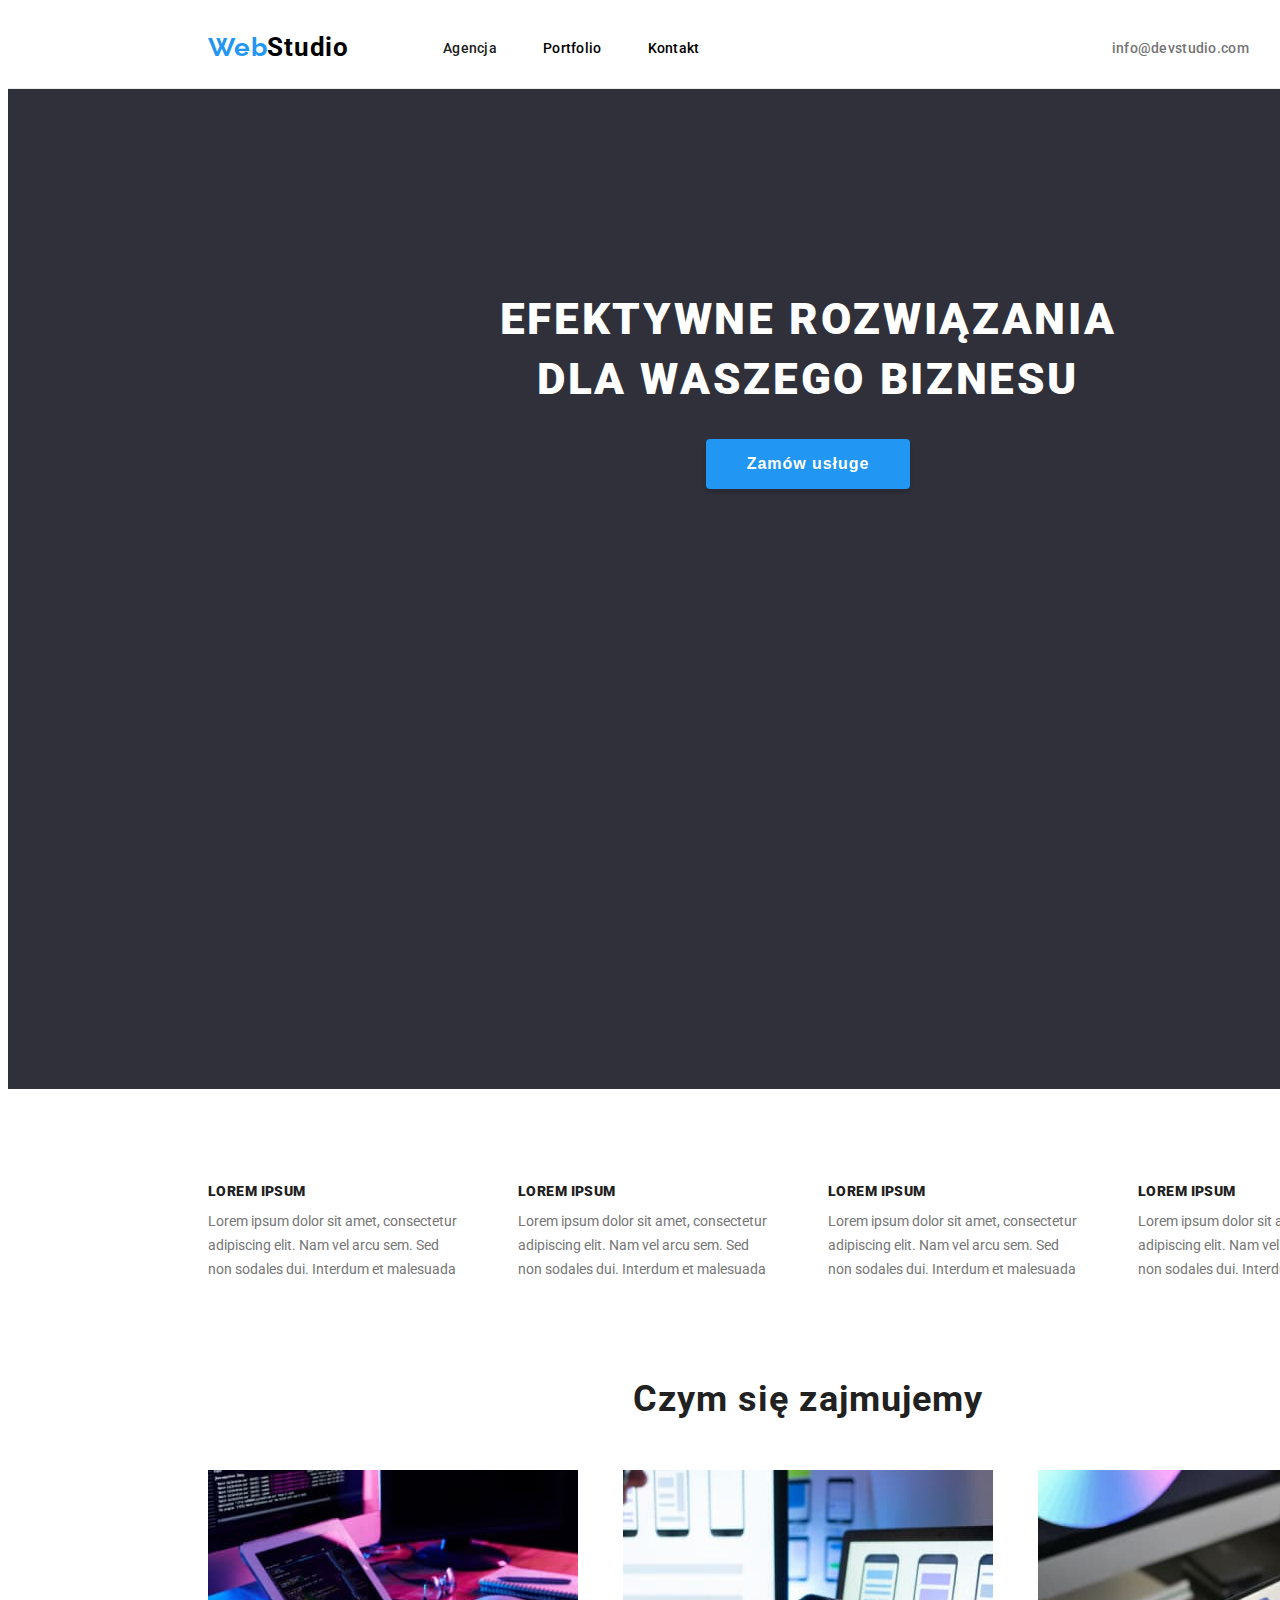
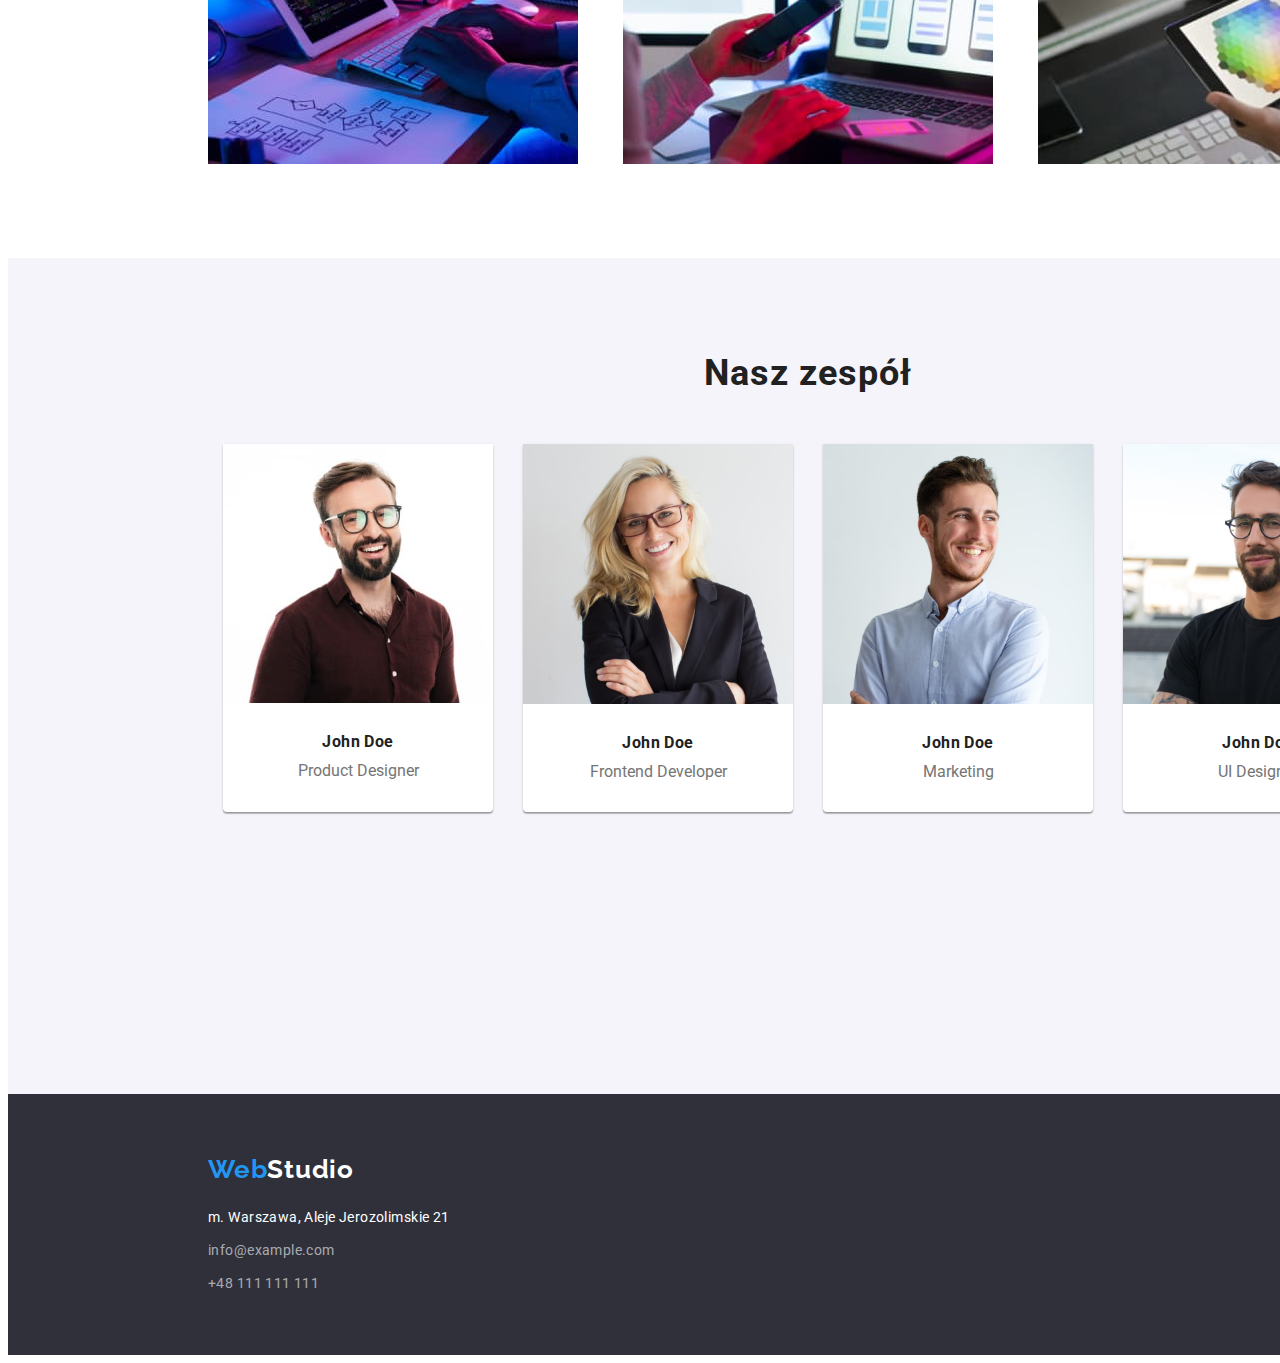
==== commit 6a37a1ef: "correction margin" ====
--- a/index.html
+++ b/index.html
@@ -18,16 +18,16 @@
 <header class="header">
   <div class="container">
     <nav class="navigation">
+
             <a class="logo" href="/WebStudio"><span class="dark-font">Web</span><span class="blue-font">Studio</span></a>
            
-        
             <ul class="nav_list">
               <li class="nav_item_list">
-                    <a class="nav_item_list_agencja" href="index.html">Agencja</a></li>
+                <a class="nav_item_list_agencja" href="index.html">Agencja</a></li>
               <li class="nav_item_list">
-                    <a class="nav_item_list_portfolio" href="./portfolio.html">Portfolio</a></li>
+                <a class="nav_item_list_portfolio" href="./portfolio.html">Portfolio</a></li>
               <li class="nav_item_list">
-                    <a class="nav_item_list_contact" href="kontakt">Kontakt</a></li>
+                <a class="nav_item_list_contact" href="kontakt">Kontakt</a></li>
             </ul>
     </nav>
       
@@ -45,7 +45,6 @@
     <!------------slider--------->
       <section class="slider">
           <div class="container">
-      
               <h1 class="solution_title">EFEKTYWNE ROZWIĄZANIA </br>DLA WASZEGO BIZNESU</h1>
               <button class="solution-button" typ="button"><a class="button-title">Zamów usługe</a></button>
           </div> 
@@ -54,6 +53,7 @@
 <section class="down_page">
   <div class="container">
     <section class="trump">
+
       <ul class="all_item">
         <h3 class="index_title"><strong>LOREM IPSUM</strong></h3>
         <p class="post">
@@ -62,8 +62,6 @@
         </p>
       </ul>
     
-
-    
       <ul class="all_item">
         <h3 class="index_title"><strong>LOREM IPSUM</strong></h3>
         <p class="post">
@@ -71,8 +69,6 @@
           <br />non sodales dui. Interdum et malesuada
         </p>
       </ul>
-    
-
     
       <ul class="all_item">
         <h3 class="index_title"><strong>LOREM IPSUM</strong></h3>
@@ -91,14 +87,13 @@
         </p>
       </ul>
     </section>
-      
-
-  </div>
+  
+   </div>
 </section>
 
-<!----about_us------------>
+<!-------------------------------------------------------about_us------------>
 
-  <section class="about_us">
+<section class="about_us">
     <div class="container">
     
       <h2 class="work">Czym się zajmujemy</h2>
@@ -110,7 +105,7 @@
        </ul>
     </div>
   </section>
-  <!------------team-->
+  <!---------------------------------------------------------------team-->
 
     <section class="team">
 
@@ -119,40 +114,32 @@
         <h2 class="our_team">Nasz zespół</h2>
 
 
-      <ul class="picture">
+        <ul class="picture">
           <li class="team_photo"><img class="photo" src="./images/img4.jpg" alt="John Doe, czlonek zespolu" width="270" height="260" />
         <div class="wraper">
-            <h4 class="name"><strong>John Doe</strong></h4>
-           
-            <p class="profesion">Product Designer</p>
+          <h4 class="name"><strong>John Doe</strong></h4>
+          <p class="profesion">Product Designer</p>
         </div>
           </li>
 
-        
           <li class="team_photo"><img class="photo" src="./images/img5.jpg" alt="John Doe, czlonek zespolu" width="270" height="260" />
         <div class="wraper"> 
             <h4 class="name"><strong>John Doe</strong></h4>
-            
             <p class="profesion">Frontend Developer</p>
         </div>
           </li>
         
-
-        
           <li class="team_photo"><img class="photo" src="./images/img6.jpg" alt="John Doe, czlonek zespolu" width="270" height="260" />
         <div class="wraper">
             <h4 class="name"><strong>John Doe</strong></h4>
-           
             <p class="profesion">Marketing</p>
         </div>
           </li>
 
-        
           <li class="team_photo"><img class="photo" src="./images/img7.jpg" alt="John Doe, czlonek zespolu" width="270" height="260" />
         <div class="wraper">
            <h4 class="name"><strong>John Doe</strong></h4>
-           
-            <p class="profesion">UI Designer</p>
+           <p class="profesion">UI Designer</p>
         </div>
           </li>
       </ul>
--- a/css/styles.css
+++ b/css/styles.css
@@ -10,11 +10,21 @@
   --logo-font-family: "Raleway"; /*---logo---*/
   --fifth-color: #000000; /*--logo---*/
   --logo-font-style: normal; /*---logo--*/
-  --text-decoration: none; /*nav-linl-logo--*/
+  --text-decoration: none; /*--nav-linl-logo--*/
   --cursor: pointer;
   --sixth-color: #757575;
   --border: 1px solid #ececec; /*--heder--*/
   --slider-color: #2f303a;
+  --box-shadow: 0px 4px 4px rgba(0, 0, 0, 0.15); /*solution_button*/
+  --box-shadow-pics: 0px 1px 3px rgba(0, 0, 0, 0.12), 0px 1px 1px rgba(0, 0, 0, 0.14),
+    0px 2px 1px rgba(0, 0, 0, 0.2);
+  --border-radius-pics: 0px 0px 4px 4px;
+  --background-color-team: #f5f4fa; /*-- backgrand-color team--*/
+  --color-mail: rgba(255, 255, 255, 0.6);
+  --box-shadow-button-portfolio: 0px 3px 1px rgba(0, 0, 0, 0.1), 0px 1px 2px rgba(0, 0, 0, 0.08),
+    0px 2px 2px rgba(0, 0, 0, 0.12);
+  --border-portfolio-wraper: 1px solid #eeeeee;
+  --background-portfolio-img: #ececec;
 }
 
 h1,
@@ -31,6 +41,7 @@
 img {
   display: block;
 }
+
 li {
   list-style: none;
   text-decoration: none;
@@ -47,18 +58,24 @@
   align-items: center;
 }
 
+/*----------------------------------header---------------------*/
+
 .header {
   border-bottom: var(--border);
+  height: 80px;
   width: 1600px;
-  height: 80px;
+  font-weight: 500;
+  font-size: 14px;
+  line-height: 1.143;
+  letter-spacing: 0.02em;
 }
 
 .header .container {
   align-items: center;
+  width: 1200px;
   display: flex;
   margin: 0 auto;
   padding-top: 24px;
-
   padding-bottom: 25px;
 }
 
@@ -70,89 +87,54 @@
   color: var(--secondary-color);
   text-decoration: var(--text-decoration);
 }
-.logo {
-  margin-right: 93px;
-}
 
 .blue-font {
-  font-family: var(--logo-font-family);
-  font-style: var(--logo-font-style);
   font-weight: 700;
   font-size: 26px;
   line-height: 31px;
-
   letter-spacing: var(--letter-spacing);
-
   color: var(--fifth-color);
 }
+
 .dark-font {
   font-family: var(--logo-font-family);
   font-style: var(--logo-font-style);
   font-weight: 700;
   font-size: 26px;
   line-height: 31px;
-
-  /* identical to box height */
   letter-spacing: var(--letter-spacing);
-
   color: var(--secondary-color);
 }
 
 .nav_list {
   display: flex;
   align-items: center;
-}
-
-.nav_item_list:not(:last-child) {
-  margin-right: 46px;
-}
+  margin-left: 94px;
+  gap: 46px;
+}
+
 .nav_item_list {
-  box-sizing: border-box;
   display: flex;
   list-style: none;
   text-decoration: none;
 }
 
 .nav_item_list_agencja {
-  box-sizing: border-box;
   display: list-item;
   text-decoration: none;
   color: var(--primary-color);
-  font-weight: 500;
-  font-style: normal;
-  font-size: 14px;
-  line-height: 16px;
-  letter-spacing: 0.02em;
-  width: 53px;
-  height: 16px;
 }
 
 .nav_item_list_portfolio {
-  box-sizing: border-box;
   display: list-item;
   text-decoration: none;
-  color: #000000;
-  font-weight: 500;
-  font-style: normal;
-  font-size: 14px;
-  letter-spacing: 0.02em;
-  line-height: 16px;
-  width: 58px;
-  height: 16px;
+  color: var(--fifth-color);
 }
 
 .nav_item_list_contact {
-  box-sizing: border-box;
   display: list-item;
   text-decoration: none;
-  color: #000000;
-  font-weight: 500;
-  font-style: normal;
-  font-size: 14px;
-  letter-spacing: 0.02em;
-  line-height: 16px;
-  width: 51px;
-  height: 16px;
+  color: var(--fifth-color);
 }
 
 .nav_item_list_agencja:hover,
@@ -168,59 +150,42 @@
   color: var(--secondary-color);
 }
 
-/*-----contact menu---*/
+/*------------------------------header contact menu------------------*/
 
 .contact_item {
-  box-sizing: border-box;
   display: flex;
   list-style: none;
   margin-left: auto;
 }
+
 .secound_item {
-  box-sizing: border-box;
   display: list-item;
-
   list-style: none;
 }
 
 .secound_item_mail {
-  box-sizing: border-box;
   display: inline;
   text-decoration: none;
   color: var(--sixth-color);
-  font-weight: 500;
-  font-style: normal;
-  font-size: 14px;
-  line-height: 16px;
-  letter-spacing: 0.02em;
-  width: 134px;
-  height: 18px;
 }
 
 .secound_item_tel {
-  box-sizing: border-box;
   display: inline;
   text-decoration: none;
   color: var(--sixth-color);
-  font-weight: 500;
-  font-style: normal;
-  font-size: 14px;
-  line-height: 1.143;
-  letter-spacing: 0.02em;
-
   margin-left: 50px;
 }
 
 /*---main----*/
-
+/*--------------------------------slider----------------*/
 .slider {
-  box-sizing: border-box;
   display: block;
   width: 1600px;
+  background-color: var(--slider-color);
+  color: var(--tirth-color);
 }
 
 .slider .container {
-  box-sizing: border-box;
   display: flex;
   flex-direction: column;
   width: 1200px;
@@ -235,22 +200,14 @@
 
 .solution_title {
   display: block;
-
+  text-align: center;
+  text-transform: uppercase;
   padding-bottom: 30px;
   max-width: 696px;
-  font-family: Roboto;
   font-size: 44px;
   font-weight: 900;
   line-height: 60px;
   letter-spacing: 0.06em;
-  text-align: center;
-
-  text-transform: uppercase;
-  line-height: 60px;
-
-  /* or 136% */
-  text-align: center;
-
   color: var(--tirth-color);
 }
 
@@ -261,22 +218,20 @@
 }
 .solution-button {
   display: block;
+  text-align: center;
   padding: 10px 41px;
-
   font-weight: 700;
   font-size: 16px;
   line-height: 1.875;
-  text-align: center;
   letter-spacing: 0.06em;
-  box-shadow: 0px 4px 4px rgba(0, 0, 0, 0.15);
+  box-shadow: var(--box-shadow);
   border-radius: 4px;
   border: none;
-
-  background-color: #2196f3;
-  color: var(--tirth-color);
-}
-
-/*---------content------*/
+  background-color: var(--secondary-color);
+  color: var(--tirth-color);
+}
+
+/*----------------------------------------------content------*/
 .down_page {
   padding-top: 94px;
   width: 1600px;
@@ -286,12 +241,11 @@
   width: 1200px;
   margin: 0 auto;
   padding: 0 15px;
-
-}
+}
+
 .trump {
   display: flex;
   justify-content: space-between;
- 
   align-items: center;
 }
 
@@ -308,25 +262,17 @@
   text-transform: uppercase;
   color: var(--primary-color);
 }
-
 .post {
   margin-top: 10px;
-  font-family: var(--font-family);
-  font-weight: 400;
   font-size: 14px;
   line-height: 24px;
   letter-spacing: 0.03;
-
   color: var(--sixth-color);
 }
 
-
-
-
-/*-------about_us-----*/
+/*----------------------------------------------about_us-----*/
 
 .about_us {
-  box-sizing: border-box;
   display: block;
   width: 1600px;
   padding-top: 94px;
@@ -337,46 +283,36 @@
   width: 1200px;
   margin: 0 auto;
   padding: 0 15px;
-  box-sizing: border-box;
-  display: flex;
-  flex-direction: column;
-  align-items: center;}
+}
 
 .work {
+  text-align: center;
   padding-bottom: 50px;
   font-weight: 700;
   font-size: 36px;
   line-height: 1.167;
-  text-align: center;
-  letter-spacing: 0.03em;
-  color: var(--primary-color);
-  }
-.about_us_photo:not(:last-child) {
-  
-   margin-right: 30px;
-}
-
+  letter-spacing: 0.03em;
+  color: var(--primary-color);
+}
 
 .about_us_photo_list {
   display: flex;
   justify-content: space-between;
-   
-  }
+}
 .photo {
   display: block;
 }
 
-
-  /*-------------team-------------*/
+/*-----------------------------------team-------------*/
 .team {
   padding-top: 94px;
+  padding-bottom: 94px;
   height: 648px;
   width: 1600px;
-  box-sizing: border-box;
-  display: block;
-  padding-bottom: 94px;
-  background-color:#F5F4FA;
-}
+  display: block;
+  background-color: var(--background-color-team);
+}
+
 .team .container {
   width: 1200px;
   margin: 0 auto;
@@ -384,213 +320,244 @@
   align-items: center;
   display: flex;
   flex-direction: column;
-
-}
-
+}
 
 .picture {
- display: flex;
-
+  display: flex;
+  gap: 30px;
 }
 
 .team_photo {
-  box-sizing: border-box;
-  display: flex;
-  margin-right: 30px;
+  display: flex;
+  flex-direction: column;
   width: 270px;
   height: 368px;
-  flex-direction: column;
   background: var(--tirth-color);
-  box-shadow: 0px 1px 3px rgba(0, 0, 0, 0.12), 0px 1px 1px rgba(0, 0, 0, 0.14), 0px 2px 1px rgba(0, 0, 0, 0.2);
-  border-radius: 0px 0px 4px 4px;
-
-}
- 
+  box-shadow: var(--box-shadow-pics);
+  border-radius: var(--border-radius-pics);
+}
+
 .our_team {
+  display: flex;
+  text-align: center;
   padding-bottom: 50px;
-  display: flex;
-  text-align: center;
   font-weight: 700;
   font-size: 36px;
   letter-spacing: 0.03em;
   color: var(--primary-color);
-  }
+}
 
 .wraper {
   box-sizing: border-box;
   display: block;
   width: 270px;
   height: 368px;
-  }
+}
+
 .name {
- 
+  display: block;
+  text-align: Center;
   margin-top: 30px;
   margin-bottom: 10px;
-  display: block;
   font-weight: 500;
   font-size: 16px;
-  Line-height: 18.75px;
-  letter-spacing: 0.03em;
-  text-align: Center;
-  color: var(--primary-color);
-  }
+  line-height: 18.75px;
+  letter-spacing: 0.03em;
+  color: var(--primary-color);
+}
+
 .profesion {
   display: block;
+  text-align: center;
   margin-bottom: 30px;
-  font-weight: 400;
   font-size: 16px;
   line-height: 18.75px;
   color: var(--sixth-color);
-  text-align:  center;
- }
-.profesion:not(:last-child){
+}
+
+.profesion:not(:last-child) {
   margin-bottom: 30px;
-
-}
-.team_photo:not(:last-child){
- margin-right: 30px;
-}
- 
-
-  /*------footer-----*/
-
-  .footer {
-    box-sizing: border-box;
-    display: block;
-    width: 1600px;
-
-    margin: 0;
-
-    padding: 60px 0;
-    font-size: 14px;
-    line-height: 1.714;
-    letter-spacing: 0.03em;
-    background-color: #2f303a;
-  }
-
-  .footer .container {
-    box-sizing: border-box;
-
-    display: flex;
-    flex-direction: column;
-    align-items: flex-start;
-    max-width: 1200px;
-    height: 141px;
-    margin: 0 auto;
-    padding: 0 15px;
-    line-height: 24px;
-  }
-
-  .logo_footer {
-    box-sizing: border-box;
-    display: block;
-    text-decoration: none;
-    width: 145px;
-    height: 31px;
-    margin-right: 94px;
-    margin-bottom: 20px;
-  }
-
-  .web-text {
-    font-family: var(--logo-font-family);
-    font-style: var(--logo-font-style);
-    font-weight: 700;
-    font-size: 26px;
-    line-height: 31px;
-
-    letter-spacing: var(--letter-spacing);
-    color: var(--secondary-color);
-  }
-  .studio-text {
-    font-family: var(--logo-font-family);
-    font-style: var(--logo-font-style);
-    font-weight: 700;
-    font-size: 26px;
-    line-height: 31px;
-
-    /* identical to box height */
-    letter-spacing: var(--letter-spacing);
-
-    color: var(--tirth-color);
-  }
-
-  .contact_list {
-    box-sizing: border-box;
-    display: block;
-  }
-
-  .nav_footer {
-    box-sizing: border-box;
-    display: block;
-  }
-  .footer_item {
-    box-sizing: border-box;
-    display: list-item;
-  }
-  .footer_item:nth-last-child(2) {
-    margin: 9px 0;
-  }
-  .adress {
-    box-sizing: border-box;
-    display: inline;
-    width: 246px;
-    height: 21px;
-    color: var(--tirth-color);
-    cursor: pointer;
-    font-size: 14px;
-    font-style: normal;
-  }
-
-  .mail {
-    box-sizing: border-box;
-    display: inline;
-    width: 231px;
-    height: 21px;
-
-    color: rgba(255, 255, 255, 0.6);
-    cursor: pointer;
-    font-size: 14px;
-    font-style: normal;
-  }
-
-  .tel {
-    box-sizing: border-box;
-    display: inline;
-    width: 231px;
-    height: 21px;
-    color: rgba(255, 255, 255, 0.6);
-    cursor: pointer;
-    font-size: 14px;
-    font-style: normal;
-  }
-}
+}
+
+/*----------------------------------------footer-----*/
+
+.footer {
+  display: block;
+  width: 1600px;
+  margin: 0;
+  padding: 60px 0;
+  font-size: 14px;
+  line-height: 1.714;
+  letter-spacing: 0.03em;
+  background-color: var(--slider-color);
+}
+
+.footer .container {
+  display: flex;
+  flex-direction: column;
+  align-items: flex-start;
+  max-width: 1200px;
+  height: 141px;
+  margin: 0 auto;
+  padding: 0 15px;
+  line-height: 24px;
+}
+
+.logo_footer {
+  box-sizing: border-box;
+  display: block;
+  text-decoration: none;
+  font-weight: 700;
+  font-size: 26px;
+  line-height: 31px;
+  margin-bottom: 20px;
+  margin-right: 94px;
+}
+
+.web-text {
+  font-family: var(--logo-font-family);
+  font-style: var(--logo-font-style);
+  letter-spacing: var(--letter-spacing);
+  color: var(--secondary-color);
+}
+.studio-text {
+  font-family: var(--logo-font-family);
+  font-style: var(--logo-font-style);
+  letter-spacing: var(--letter-spacing);
+  color: var(--tirth-color);
+}
+
+.contact_list {
+  display: block;
+}
+
+.nav_footer {
+  display: block;
+}
+
+.footer_item {
+  display: list-item;
+}
+
+.footer_item:nth-last-child(2) {
+  margin: 9px 0;
+}
+
+.adress {
+  display: inline;
+  color: var(--tirth-color);
+  cursor: pointer;
+  font-style: normal;
+}
+
+.mail {
+  display: inline;
+  color: var(--color-mail);
+  cursor: pointer;
+  font-style: normal;
+}
+
+.tel {
+  display: inline;
+  color: var(--color-mail);
+  cursor: pointer;
+  font-style: normal;
+}
+
 .adress:hover,
-.adress:focus {
-  color: var(--secondary-color);
-}
 .mail:hover,
-.mail:focus {
-  color: var(--secondary-color);
-}
 .tel:hover,
+.adress:focus,
+.mail:focus,
 .tel:focus {
   color: var(--secondary-color);
 }
-/*----portfolio----*/
-
-.portfolio-button:hover {
+
+/*--------------------------------------------portfolio----*/
+.portfolio_section {
+  display: block;
+  padding-top: 94px;
+  padding-bottom: 94px;
+}
+
+.portfolio_container {
+  display: flex;
+  justify-content: center;
+  width: 1200px;
+  margin: 0 auto;
+  padding: 0 15px;
+}
+
+.button_list {
+  display: flex;
+  margin-bottom: 50px;
+  gap: 8px;
+}
+
+.portfolio_button:hover {
   cursor: var(--cursor);
   color: var(--tirth-color);
   background-color: var(--secondary-color);
-}
-
-.photo .title {
+  box-shadow: var(--box-shadow-button-portfolio);
+}
+.portfolio_button {
+  padding: 6px 22px;
+  font-weight: 500;
+  font-size: 16px;
+  line-height: 1.625;
+  text-align: center;
+  letter-spacing: 0.03em;
+  color: var(--primary-color);
+  background-color: var(--background-color-team);
+  box-shadow: var(--box-shadow-button-portfolio);
+  border-radius: 4px;
+  border: none;
+  cursor: pointer;
+}
+
+/*------------------------------------portfolio-card-----*/
+.photo_container {
+  justify-content: center;
+  display: flex;
+  width: 1200px;
+  margin: 0 auto;
+  padding: 0 15px;
+}
+
+.card_item {
+  display: flex;
+  justify-content: space-between;
+  flex-wrap: wrap;
+}
+
+.portfolio_img {
+  margin-bottom: 30px;
+  background: var(--background-portfolio-img);
+}
+
+.portfolio_img:nth-child(n + 7) {
+  margin-bottom: 0;
+}
+
+.portfolio_wraper {
+  background: var(--tirth-color);
+  border: var(--border-portfolio-wraper);
+}
+
+.title {
+  padding: 20px 24px 4px;
   font-weight: 700;
   font-size: 18px;
-  color: var(--primary-color);
-}
+  line-height: 2;
+  letter-spacing: 0.06em;
+  color: var(--primary-color);
+}
+
 .subtitle {
+  padding-bottom: 20px;
+  padding-left: 24px;
   font-size: 16px;
-
+  line-height: 1.875;
+  letter-spacing: 0.03em;
   color: var(--sixth-color);
 }
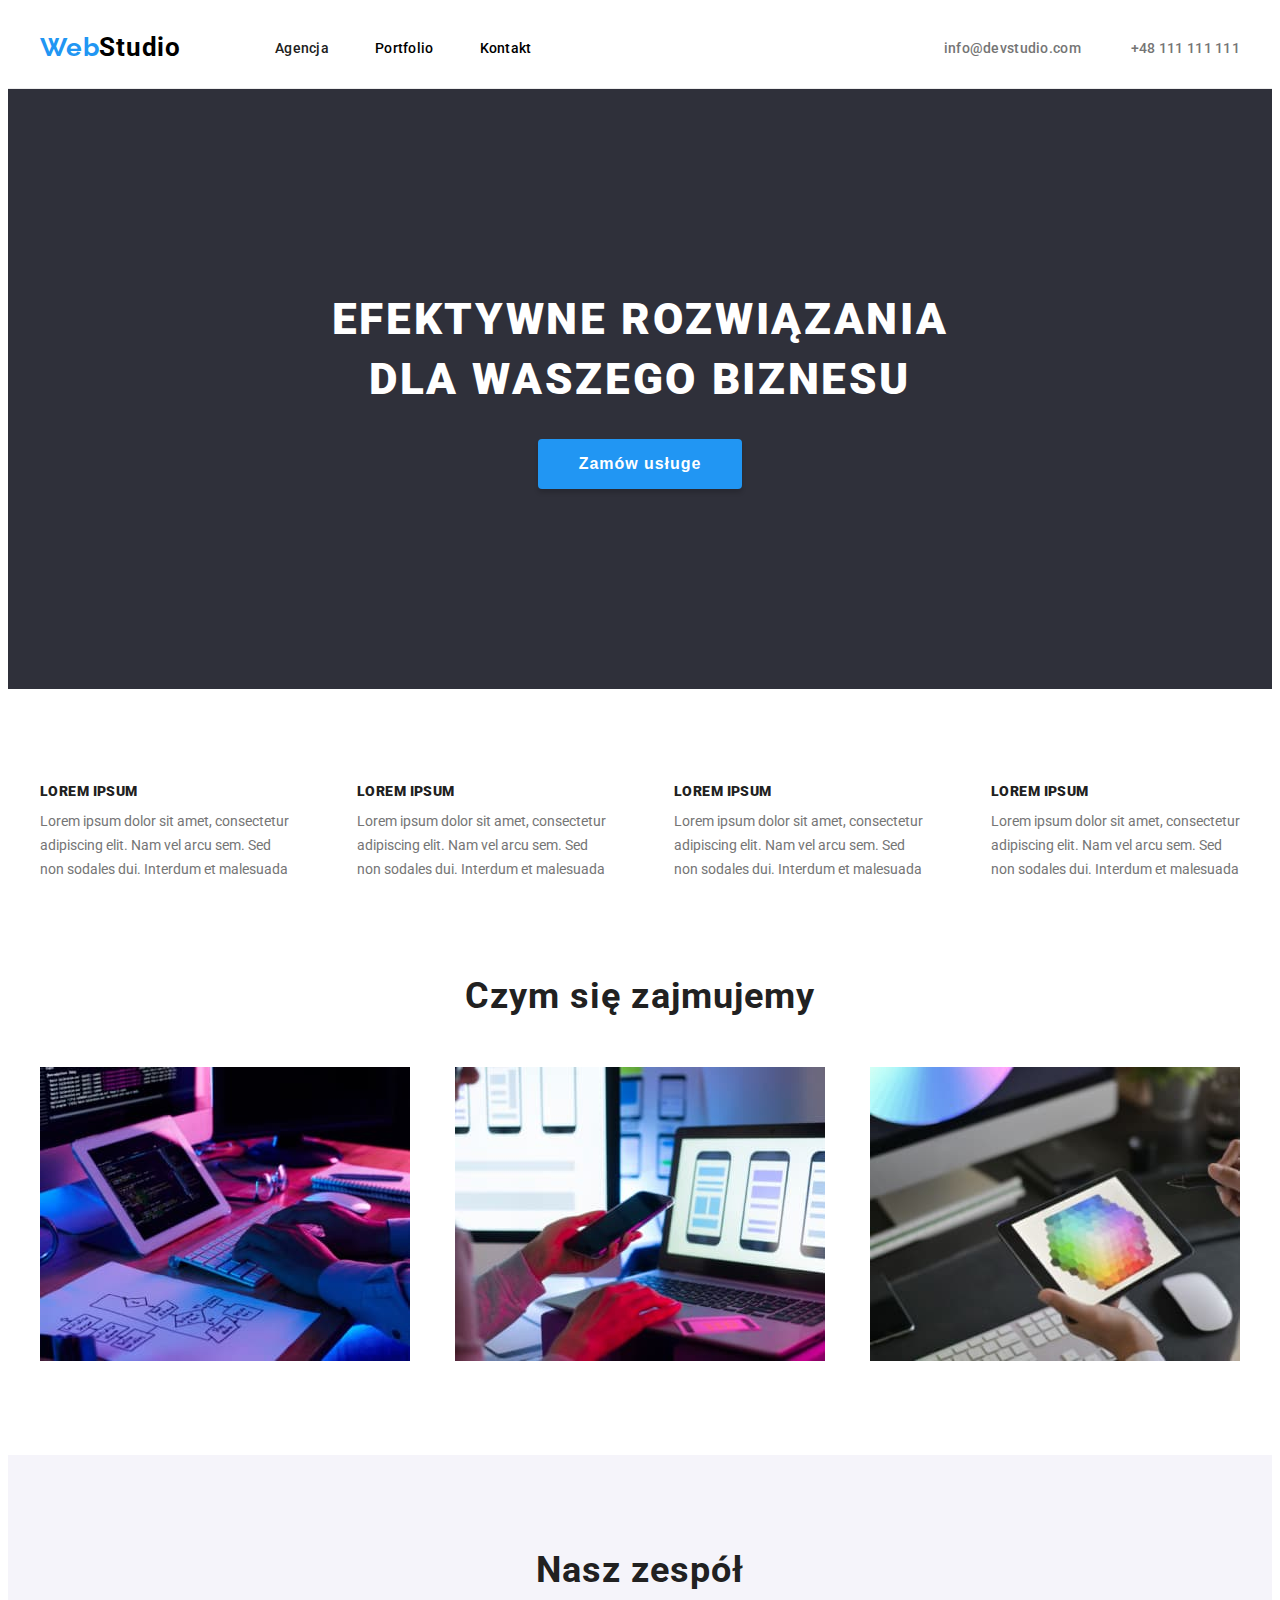
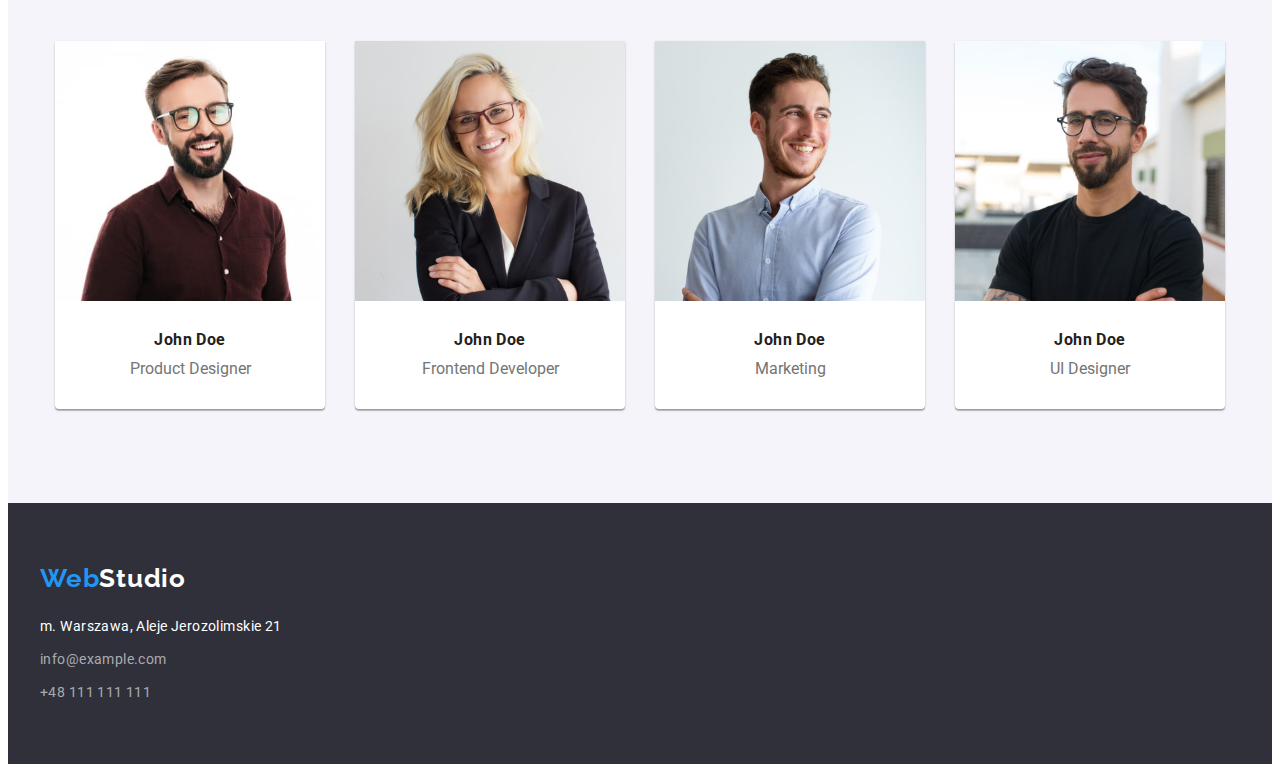
==== commit 5c40c5c6: "removed height and widht" ====
--- a/index.html
+++ b/index.html
@@ -51,7 +51,7 @@
       </section>
     
 <section class="down_page">
-  <div class="container">
+  <div class="down_page_container">
     <section class="trump">
 
       <ul class="all_item">
@@ -94,7 +94,7 @@
 <!-------------------------------------------------------about_us------------>
 
 <section class="about_us">
-    <div class="container">
+    <div class="about_us_container">
     
       <h2 class="work">Czym się zajmujemy</h2>
        
@@ -109,7 +109,7 @@
 
     <section class="team">
 
-      <div class="container">
+      <div class="team_container">
         
         <h2 class="our_team">Nasz zespół</h2>
 
--- a/css/styles.css
+++ b/css/styles.css
@@ -62,8 +62,6 @@
 
 .header {
   border-bottom: var(--border);
-  height: 80px;
-  width: 1600px;
   font-weight: 500;
   font-size: 14px;
   line-height: 1.143;
@@ -180,7 +178,7 @@
 /*--------------------------------slider----------------*/
 .slider {
   display: block;
-  width: 1600px;
+  margin: auto;
   background-color: var(--slider-color);
   color: var(--tirth-color);
 }
@@ -189,7 +187,6 @@
   display: flex;
   flex-direction: column;
   width: 1200px;
-  height: 600px;
   padding-top: 200px;
   padding-bottom: 200px;
   padding-left: 15px;
@@ -234,11 +231,10 @@
 /*----------------------------------------------content------*/
 .down_page {
   padding-top: 94px;
-  width: 1600px;
-}
-
-.down_page .container {
-  width: 1200px;
+}
+
+.down_page_container {
+  max-width: 1200px;
   margin: 0 auto;
   padding: 0 15px;
 }
@@ -247,11 +243,6 @@
   display: flex;
   justify-content: space-between;
   align-items: center;
-}
-
-.all_item {
-  width: 270px;
-  height: 101px;
 }
 
 .index_title {
@@ -274,12 +265,11 @@
 
 .about_us {
   display: block;
-  width: 1600px;
   padding-top: 94px;
   padding-bottom: 94px;
 }
 
-.about_us .container {
+.about_us_container {
   width: 1200px;
   margin: 0 auto;
   padding: 0 15px;
@@ -307,13 +297,11 @@
 .team {
   padding-top: 94px;
   padding-bottom: 94px;
-  height: 648px;
-  width: 1600px;
   display: block;
   background-color: var(--background-color-team);
 }
 
-.team .container {
+.team_container {
   width: 1200px;
   margin: 0 auto;
   padding: 0 15px;
@@ -330,8 +318,6 @@
 .team_photo {
   display: flex;
   flex-direction: column;
-  width: 270px;
-  height: 368px;
   background: var(--tirth-color);
   box-shadow: var(--box-shadow-pics);
   border-radius: var(--border-radius-pics);
@@ -350,8 +336,6 @@
 .wraper {
   box-sizing: border-box;
   display: block;
-  width: 270px;
-  height: 368px;
 }
 
 .name {
@@ -383,8 +367,6 @@
 
 .footer {
   display: block;
-  width: 1600px;
-  margin: 0;
   padding: 60px 0;
   font-size: 14px;
   line-height: 1.714;
@@ -397,14 +379,12 @@
   flex-direction: column;
   align-items: flex-start;
   max-width: 1200px;
-  height: 141px;
   margin: 0 auto;
   padding: 0 15px;
   line-height: 24px;
 }
 
 .logo_footer {
-  box-sizing: border-box;
   display: block;
   text-decoration: none;
   font-weight: 700;
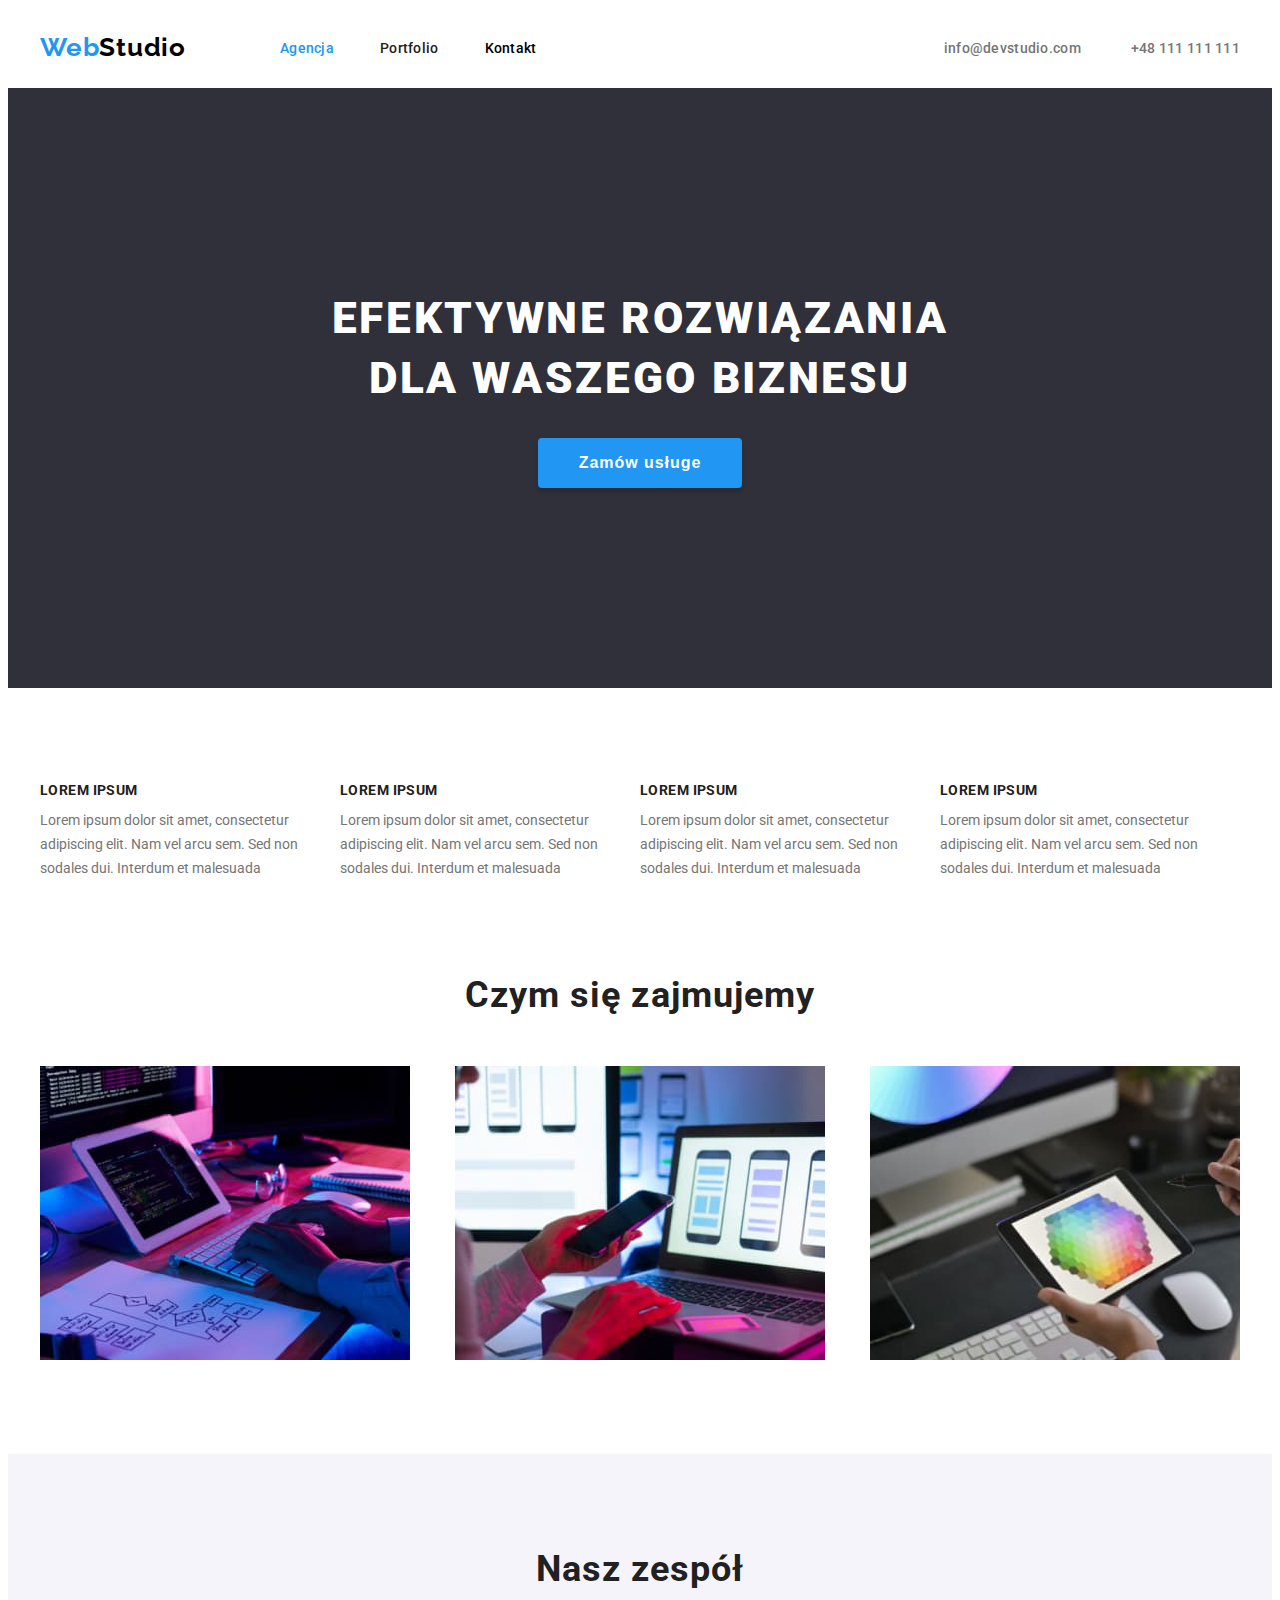
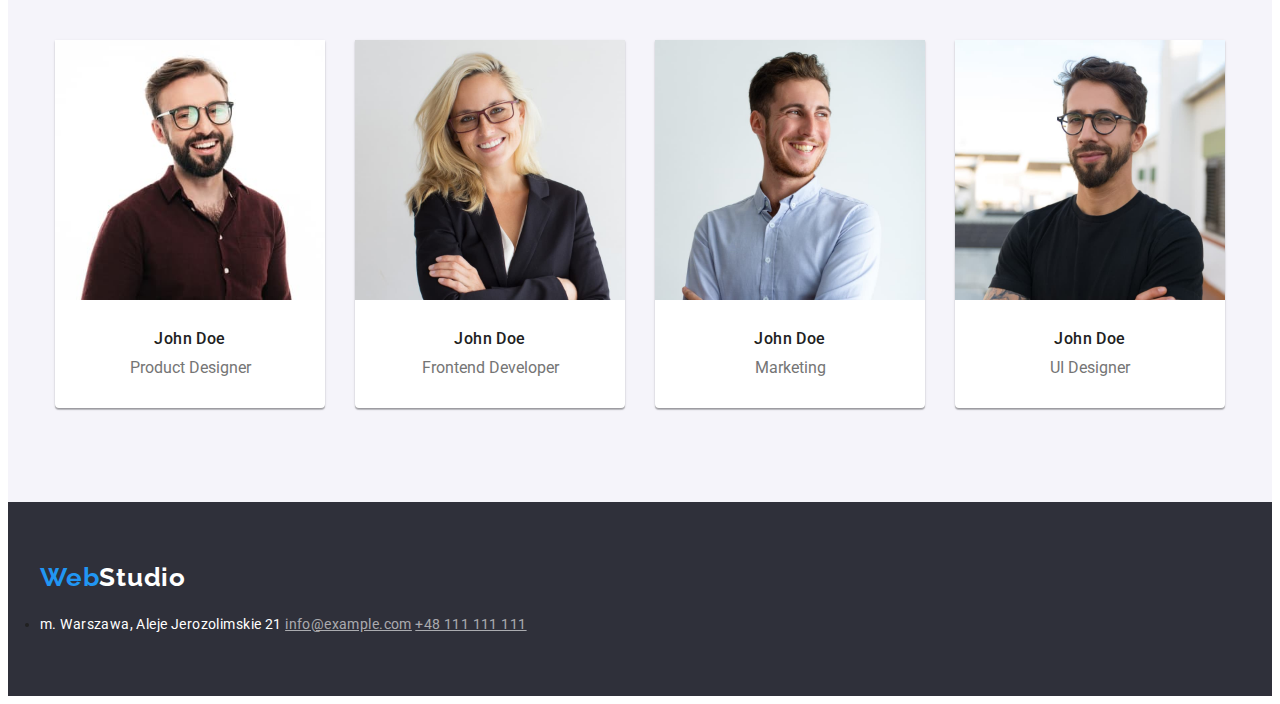
==== commit 165d0e6a: "cleaning" ====
--- a/index.html
+++ b/index.html
@@ -1,174 +1,230 @@
 <!DOCTYPE html>
-<html lang="en">
+<html lang="pl">
   <head>
     <meta charset="UTF-8" />
     <meta http-equiv="X-UA-Compatible" content="IE=edge" />
     <meta name="viewport" content="width=device-width, initial-scale=1.0" />
-    <title>WebStudio</title>
-    <link rel="stylesheet" href="https://cdnjs.cloudflare.com/ajax/libs/modern-normalize/1.1.0/modern-normalize.min.css" integrity="sha512-wpPYUAdjBVSE4KJnH1VR1HeZfpl1ub8YT/NKx4PuQ5NmX2tKuGu6U/JRp5y+Y8XG2tV+wKQpNHVUX03MfMFn9Q==" crossorigin="anonymous" referrerpolicy="no-referrer" />
-    <link rel="preconnect" href="https://fonts.googleapis.com">
-    <link rel="preconnect" href="https://fonts.gstatic.com" crossorigin>
-    
+
+    <link
+      rel="stylesheet"
+      href="https://cdnjs.cloudflare.com/ajax/libs/modern-normalize/1.1.0/modern-normalize.min.css"
+      integrity="sha512-wpPYUAdjBVSE4KJnH1VR1HeZfpl1ub8YT/NKx4PuQ5NmX2tKuGu6U/JRp5y+Y8XG2tV+wKQpNHVUX03MfMFn9Q=="
+      crossorigin="anonymous"
+      referrerpolicy="no-referrer"
+    />
     <link rel="stylesheet" href="./css/styles.css" />
-    
+    <link rel="preconnect" href="https://fonts.googleapis.com" />
+    <link rel="preconnect" href="https://fonts.gstatic.com" crossorigin />
+    <link
+      href="https://fonts.googleapis.com/css2?family=Raleway:wght@700&family=Roboto:wght@400;500;700;900&display=swap"
+      rel="stylesheet"
+    />
   </head>
-<body>
-   
-   
-<header class="header">
-  <div class="container">
-    <nav class="navigation">
-
-            <a class="logo" href="/WebStudio"><span class="dark-font">Web</span><span class="blue-font">Studio</span></a>
-           
-            <ul class="nav_list">
-              <li class="nav_item_list">
-                <a class="nav_item_list_agencja" href="index.html">Agencja</a></li>
-              <li class="nav_item_list">
-                <a class="nav_item_list_portfolio" href="./portfolio.html">Portfolio</a></li>
-              <li class="nav_item_list">
-                <a class="nav_item_list_contact" href="kontakt">Kontakt</a></li>
-            </ul>
-    </nav>
-      
-            <ul class="contact_item">
-             <li class="secound_item">
-              <a class="secound_item_mail" href="/mailto:info@devstudio.com">info@devstudio.com</a></li>
-             <li class="secound_item">
-              <a class="secound_item_tel" href="/tel:+48111111111">+48 111 111 111</a></li>
-            </ul>
-  
-  </div>
-</header>
-
-  <main>
-    <!------------slider--------->
+  <body>
+    <header class="header">
+      <div class="container">
+        <nav class="nav">
+          <a class="logo" href="/WebStudio"
+            ><span class="logo-font-accent">Web</span
+            ><span class="logo-font-second">Studio</span></a
+          >
+
+          <ul class="nav_list">
+            <li class="nav_item">
+              <a class="nav_link_agencja" href="index.html">Agencja</a>
+            </li>
+            <li class="nav_item">
+              <a class="nav_link" href="./portfolio.html">Portfolio</a>
+            </li>
+            <li class="nav_item">
+              <a class="nav_link_kontact" href="kontakt">Kontakt</a>
+            </li>
+          </ul>
+        </nav>
+
+        <ul class="contact_list">
+          <li class="contact_item">
+            <a class="contact_item_mail" href="/mailto:info@devstudio.com">info@devstudio.com</a>
+          </li>
+          <li class="contact_item">
+            <a class="contact_item_tel" href="/tel:+48111111111">+48 111 111 111</a>
+          </li>
+        </ul>
+      </div>
+    </header>
+
+    <main>
+      <!------------slider--------->
       <section class="slider">
-          <div class="container">
-              <h1 class="solution_title">EFEKTYWNE ROZWIĄZANIA </br>DLA WASZEGO BIZNESU</h1>
-              <button class="solution-button" typ="button"><a class="button-title">Zamów usługe</a></button>
-          </div> 
-      </section>
-    
-<section class="down_page">
-  <div class="down_page_container">
-    <section class="trump">
-
-      <ul class="all_item">
-        <h3 class="index_title"><strong>LOREM IPSUM</strong></h3>
-        <p class="post">
-          Lorem ipsum dolor sit amet, consectetur <br />adipiscing elit. Nam vel arcu sem. Sed
-          <br />non sodales dui. Interdum et malesuada
-        </p>
-      </ul>
-    
-      <ul class="all_item">
-        <h3 class="index_title"><strong>LOREM IPSUM</strong></h3>
-        <p class="post">
-          Lorem ipsum dolor sit amet, consectetur <br />adipiscing elit. Nam vel arcu sem. Sed
-          <br />non sodales dui. Interdum et malesuada
-        </p>
-      </ul>
-    
-      <ul class="all_item">
-        <h3 class="index_title"><strong>LOREM IPSUM</strong></h3>
-        <p class="post">
-          Lorem ipsum dolor sit amet, consectetur <br />adipiscing elit. Nam vel arcu sem. Sed
-          <br />non sodales dui. Interdum et malesuada
-        </p>
-      </ul>
-    
-    
-      <ul class="all_item">
-        <h3 class="index_title"><strong>LOREM IPSUM</strong></h3>
-        <p class="post">
-          Lorem ipsum dolor sit amet, consectetur <br />adipiscing elit. Nam vel arcu sem. Sed<br/>
-          non sodales dui. Interdum et malesuada
-        </p>
-      </ul>
-    </section>
-  
-   </div>
-</section>
-
-<!-------------------------------------------------------about_us------------>
-
-<section class="about_us">
-    <div class="about_us_container">
-    
-      <h2 class="work">Czym się zajmujemy</h2>
-       
-       <ul class="about_us_photo_list">
-        <li class="about_us_photo"><img class="photo"src="./images/img.jpg" alt="kodowanie strony, projektu" width="370" height="294" ></li>
-        <li class="about_us_photo"><img class="photo"src="./images/img2.jpg" alt="finalizowanie projektu" width="370" height="294" ></li>
-        <li class="about_us_photo"><img class="photo"src="./images/img3.jpg" alt="rezultat projektu" width="370" height="294" ></li>
-       </ul>
-    </div>
-  </section>
-  <!---------------------------------------------------------------team-->
-
-    <section class="team">
-
-      <div class="team_container">
-        
-        <h2 class="our_team">Nasz zespół</h2>
-
-
-        <ul class="picture">
-          <li class="team_photo"><img class="photo" src="./images/img4.jpg" alt="John Doe, czlonek zespolu" width="270" height="260" />
-        <div class="wraper">
-          <h4 class="name"><strong>John Doe</strong></h4>
-          <p class="profesion">Product Designer</p>
-        </div>
-          </li>
-
-          <li class="team_photo"><img class="photo" src="./images/img5.jpg" alt="John Doe, czlonek zespolu" width="270" height="260" />
-        <div class="wraper"> 
-            <h4 class="name"><strong>John Doe</strong></h4>
-            <p class="profesion">Frontend Developer</p>
-        </div>
-          </li>
-        
-          <li class="team_photo"><img class="photo" src="./images/img6.jpg" alt="John Doe, czlonek zespolu" width="270" height="260" />
-        <div class="wraper">
-            <h4 class="name"><strong>John Doe</strong></h4>
-            <p class="profesion">Marketing</p>
-        </div>
-          </li>
-
-          <li class="team_photo"><img class="photo" src="./images/img7.jpg" alt="John Doe, czlonek zespolu" width="270" height="260" />
-        <div class="wraper">
-           <h4 class="name"><strong>John Doe</strong></h4>
-           <p class="profesion">UI Designer</p>
-        </div>
-          </li>
-      </ul>
-  
+        <div class="container">
+          <h1 class="solution_title">EFEKTYWNE ROZWIĄZANIA DLA WASZEGO BIZNESU</h1>
+          <button class="solution-button" typ="button">
+            <a class="button-title">Zamów usługe</a>
+          </button>
+        </div>
+      </section>
+
+      <section class="down_page">
+        <div class="down_page_container">
+          <section class="trump">
+            <ul class="all_list">
+              <h3 class="index_title">LOREM IPSUM</h3>
+              <p class="post">
+                Lorem ipsum dolor sit amet, consectetur adipiscing elit. Nam vel arcu sem. Sed non
+                sodales dui. Interdum et malesuada
+              </p>
+            </ul>
+
+            <ul class="all_list">
+              <h3 class="index_title">LOREM IPSUM</h3>
+              <p class="post">
+                Lorem ipsum dolor sit amet, consectetur adipiscing elit. Nam vel arcu sem. Sed non
+                sodales dui. Interdum et malesuada
+              </p>
+            </ul>
+
+            <ul class="all_list">
+              <h3 class="index_title">LOREM IPSUM</h3>
+              <p class="post">
+                Lorem ipsum dolor sit amet, consectetur adipiscing elit. Nam vel arcu sem. Sed non
+                sodales dui. Interdum et malesuada
+              </p>
+            </ul>
+
+            <ul class="all_list">
+              <h3 class="index_title">LOREM IPSUM</h3>
+              <p class="post">
+                Lorem ipsum dolor sit amet, consectetur adipiscing elit. Nam vel arcu sem. Sed non
+                sodales dui. Interdum et malesuada
+              </p>
+            </ul>
+          </section>
+        </div>
+      </section>
+
+      <!-------------------------------------------------------about_us------------>
+
+      <section class="about_us">
+        <div class="about_us_container">
+          <h2 class="work">Czym się zajmujemy</h2>
+
+          <ul class="about_us_photo_list">
+            <li class="about_us_photo">
+              <img
+                class="photo"
+                src="./images/img.jpg"
+                alt="kodowanie strony, projektu"
+                width="370"
+                height="294"
+              />
+            </li>
+            <li class="about_us_photo">
+              <img
+                class="photo"
+                src="./images/img2.jpg"
+                alt="finalizowanie projektu"
+                width="370"
+                height="294"
+              />
+            </li>
+            <li class="about_us_photo">
+              <img
+                class="photo"
+                src="./images/img3.jpg"
+                alt="rezultat projektu"
+                width="370"
+                height="294"
+              />
+            </li>
+          </ul>
+        </div>
+      </section>
+      <!---------------------------------------------------------------team-->
+
+      <section class="team">
+        <div class="team_container">
+          <h2 class="our_team">Nasz zespół</h2>
+
+          <ul class="picture">
+            <li class="team_photo">
+              <img
+                class="photo"
+                src="./images/img4.jpg"
+                alt="John Doe, czlonek zespolu"
+                width="270"
+                height="260"
+              />
+              <div class="wraper">
+                <h4 class="name">John Doe</h4>
+                <p class="profesion">Product Designer</p>
+              </div>
+            </li>
+
+            <li class="team_photo">
+              <img
+                class="photo"
+                src="./images/img5.jpg"
+                alt="John Doe, czlonek zespolu"
+                width="270"
+                height="260"
+              />
+              <div class="wraper">
+                <h4 class="name">John Doe</h4>
+                <p class="profesion">Frontend Developer</p>
+              </div>
+            </li>
+
+            <li class="team_photo">
+              <img
+                class="photo"
+                src="./images/img6.jpg"
+                alt="John Doe, czlonek zespolu"
+                width="270"
+                height="260"
+              />
+              <div class="wraper">
+                <h4 class="name">John Doe</h4>
+                <p class="profesion">Marketing</p>
+              </div>
+            </li>
+
+            <li class="team_photo">
+              <img
+                class="photo"
+                src="./images/img7.jpg"
+                alt="John Doe, czlonek zespolu"
+                width="270"
+                height="260"
+              />
+              <div class="wraper">
+                <h4 class="name">John Doe</h4>
+                <p class="profesion">UI Designer</p>
+              </div>
+            </li>
+          </ul>
+        </div>
+      </section>
+    </main>
+
+    <footer class="footer">
+      <div class="container">
+        <a class="logo_footer" href="/WebStudio"
+          ><span class="logo_footer_accent">Web</span
+          ><span class="logo_footer_secondary">Studio</span></a
+        >
+
+        <address class="footer_address">
+          <ul class="footer_list">
+            <li class="footer_item">
+              <a class="adress">m. Warszawa, Aleje Jerozolimskie 21</a>
+
+              <a class="mail" href="mailto:info@exaple.com">info@example.com</a>
+
+              <a class="tel" href="tel:+48111111111">+48 111 111 111</a>
+            </li>
+          </ul>
+        </address>
       </div>
-    </section>
-</section>
-</main>
-
-
-    <footer class="footer">
-
-            <div class="container">
-                 <a class="logo_footer" href="/WebStudio"><span class="web-text">Web</span><span class="studio-text">Studio</span></a>
-              
-                <address class="contact_list">
-                  <ul class="footer_list">
-                   <li class="footer_item"><a class="adress">m. Warszawa, Aleje Jerozolimskie 21</a></li>
-                   <li class="footer_item"><a class="mail"><href="mailto:info@exaple.com">info@example.com</a></li>
-                   <li class="footer_item"><a class="tel"><href="tel:+48111111111">+48 111 111 111</a></li>  
-                  </ul>
-                </address>
-            </div>
     </footer>
- </body>
-
-
-    
-              
-
-    
-</html>+  </body>
+</html>
--- a/css/styles.css
+++ b/css/styles.css
@@ -1,19 +1,25 @@
 @import url("https://fonts.googleapis.com/css2?family=Raleway:wght@700&family=Roboto:wght@400;500;700;900&display=swap");
 /*----Var----*/
 :root {
+  /*--body--*/
   --font-family: "Roboto", sans-serif;
   --primary-color: #212121;
+  /*--font family for logo--*/
+
+  --logo-font-family: "Raleway"; /*---logo---*/
+
   --secondary-color: #2196f3; /*----nav-link .link----*/
   --tirth-color: #ffffff; /*---index-button---*/
   --forth-color: blue; /*--logo---*/
   --letter-spacing: 0.03em; /*----logo----*/
-  --logo-font-family: "Raleway"; /*---logo---*/
+
   --fifth-color: #000000; /*--logo---*/
   --logo-font-style: normal; /*---logo--*/
-  --text-decoration: none; /*--nav-linl-logo--*/
+
   --cursor: pointer;
   --sixth-color: #757575;
-  --border: 1px solid #ececec; /*--heder--*/
+  /*---border----*/
+  --border-header: 1px solid #ececec; /*--heder--*/
   --slider-color: #2f303a;
   --box-shadow: 0px 4px 4px rgba(0, 0, 0, 0.15); /*solution_button*/
   --box-shadow-pics: 0px 1px 3px rgba(0, 0, 0, 0.12), 0px 1px 1px rgba(0, 0, 0, 0.14),
@@ -38,15 +44,6 @@
   padding: 0px;
 }
 
-img {
-  display: block;
-}
-
-li {
-  list-style: none;
-  text-decoration: none;
-}
-
 body {
   font-family: var(--font-family);
   color: var(--primary-color);
@@ -55,6 +52,7 @@
 .container {
   width: 1200px;
   margin: 0 auto;
+  padding: 0 15px;
   align-items: center;
 }
 
@@ -62,121 +60,124 @@
 
 .header {
   border-bottom: var(--border);
+}
+
+.header .container {
+  align-items: center;
+  width: 1200px;
+  display: flex;
+  margin: 0 auto;
+  padding-top: 24px;
+  padding-bottom: 25px;
+}
+
+.nav {
+  display: flex;
+}
+
+.logo {
+  font-family: "Raleway";
+  font-style: normal;
+  font-weight: 700;
+  font-size: 26px;
+  line-height: 31px;
+  letter-spacing: 0.03em;
+  text-decoration: none;
+  cursor: pointer;
+}
+
+.logo-font-accent {
+  color: #2196f3;
+}
+
+.logo-font-second {
+  color: #000000;
+}
+
+.nav_list {
+  display: flex;
+
+  align-items: center;
+  list-style: none;
+  margin-left: 94px;
+  gap: 46px;
+}
+
+.nav_item {
+  display: flex;
+  text-decoration: none;
+
   font-weight: 500;
   font-size: 14px;
   line-height: 1.143;
   letter-spacing: 0.02em;
 }
-
-.header .container {
-  align-items: center;
-  width: 1200px;
-  display: flex;
-  margin: 0 auto;
-  padding-top: 24px;
-  padding-bottom: 25px;
-}
-
-.navigation {
-  display: flex;
-}
-
-.logo {
+.nav_link {
+  text-decoration: none;
+  color: var(--primary-color);
+}
+.nav_link_agencja,
+.nav_link_portfolio {
   color: var(--secondary-color);
-  text-decoration: var(--text-decoration);
-}
-
-.blue-font {
-  font-weight: 700;
-  font-size: 26px;
-  line-height: 31px;
-  letter-spacing: var(--letter-spacing);
+  text-decoration: none;
+}
+
+.nav_link_portfolio {
+  text-decoration: none;
+}
+
+.nav_link_kontact {
+  display: list-item;
+  text-decoration: none;
   color: var(--fifth-color);
 }
 
-.dark-font {
-  font-family: var(--logo-font-family);
-  font-style: var(--logo-font-style);
-  font-weight: 700;
-  font-size: 26px;
-  line-height: 31px;
-  letter-spacing: var(--letter-spacing);
+.nav_link_agencja:hover,
+.nav_link_portfolio:hover,
+.nav_link_kontact:hover,
+.contact_item_mail:hover,
+.contact_item_tel:hover,
+.nav_link_agencja:focus,
+.nav_link_portfolio:focus,
+.nav_link_kontact:focus,
+.contact_item_mail:focus,
+.contact_item_tel:focus {
   color: var(--secondary-color);
 }
 
-.nav_list {
-  display: flex;
-  align-items: center;
-  margin-left: 94px;
-  gap: 46px;
-}
-
-.nav_item_list {
-  display: flex;
-  list-style: none;
-  text-decoration: none;
-}
-
-.nav_item_list_agencja {
-  display: list-item;
-  text-decoration: none;
-  color: var(--primary-color);
-}
-
-.nav_item_list_portfolio {
-  display: list-item;
-  text-decoration: none;
-  color: var(--fifth-color);
-}
-
-.nav_item_list_contact {
-  display: list-item;
-  text-decoration: none;
-  color: var(--fifth-color);
-}
-
-.nav_item_list_agencja:hover,
-.nav_item_list_portfolio:hover,
-.nav_item_list_contact:hover,
-.secound_item_mail:hover,
-.secound_item_tel:hover,
-.nav_item_list_agencja:focus,
-.nav_item_list_portfolio:focus,
-.nav_item_list_contact:focus,
-.secound_item_mail:focus,
-.secound_item_tel:focus {
-  color: var(--secondary-color);
-}
-
 /*------------------------------header contact menu------------------*/
 
-.contact_item {
+.contact_list {
   display: flex;
   list-style: none;
   margin-left: auto;
 }
 
-.secound_item {
-  display: list-item;
+.contact_item {
+  display: flex;
   list-style: none;
 }
 
-.secound_item_mail {
-  display: inline;
-  text-decoration: none;
+.contact_item_mail,
+.contact_item_tel {
+  text-decoration: none;
+  font-weight: 500;
+  font-size: 14px;
+  line-height: 1.143;
+  letter-spacing: 0.02em;
+
+  text-align: center;
   color: var(--sixth-color);
 }
 
-.secound_item_tel {
-  display: inline;
-  text-decoration: none;
-  color: var(--sixth-color);
+.contact_item_tel {
   margin-left: 50px;
 }
 
 /*---main----*/
 /*--------------------------------slider----------------*/
 .slider {
+  max-width: 1600px;
   display: block;
   margin: auto;
   background-color: var(--slider-color);
@@ -288,6 +289,7 @@
 .about_us_photo_list {
   display: flex;
   justify-content: space-between;
+  list-style: none;
 }
 .photo {
   display: block;
@@ -366,7 +368,6 @@
 /*----------------------------------------footer-----*/
 
 .footer {
-  display: block;
   padding: 60px 0;
   font-size: 14px;
   line-height: 1.714;
@@ -374,7 +375,7 @@
   background-color: var(--slider-color);
 }
 
-.footer .container {
+.footer_container {
   display: flex;
   flex-direction: column;
   align-items: flex-start;
@@ -387,6 +388,9 @@
 .logo_footer {
   display: block;
   text-decoration: none;
+  font-family: var(--logo-font-family);
+  font-style: var(--logo-font-style);
+  letter-spacing: var(--letter-spacing);
   font-weight: 700;
   font-size: 26px;
   line-height: 31px;
@@ -394,51 +398,32 @@
   margin-right: 94px;
 }
 
-.web-text {
-  font-family: var(--logo-font-family);
-  font-style: var(--logo-font-style);
-  letter-spacing: var(--letter-spacing);
+.logo_footer_accent {
   color: var(--secondary-color);
 }
-.studio-text {
-  font-family: var(--logo-font-family);
-  font-style: var(--logo-font-style);
-  letter-spacing: var(--letter-spacing);
-  color: var(--tirth-color);
-}
-
-.contact_list {
-  display: block;
-}
-
-.nav_footer {
-  display: block;
-}
-
-.footer_item {
-  display: list-item;
-}
-
+.logo_footer_secondary {
+  color: var(--tirth-color);
+}
+.footer_address {
+  font-style: normal;
+}
 .footer_item:nth-last-child(2) {
   margin: 9px 0;
 }
 
 .adress {
-  display: inline;
   color: var(--tirth-color);
   cursor: pointer;
   font-style: normal;
 }
 
 .mail {
-  display: inline;
   color: var(--color-mail);
   cursor: pointer;
   font-style: normal;
 }
 
 .tel {
-  display: inline;
   color: var(--color-mail);
   cursor: pointer;
   font-style: normal;
@@ -470,6 +455,7 @@
 
 .button_list {
   display: flex;
+  list-style: none;
   margin-bottom: 50px;
   gap: 8px;
 }
@@ -506,6 +492,7 @@
 
 .card_item {
   display: flex;
+  list-style: none;
   justify-content: space-between;
   flex-wrap: wrap;
 }
